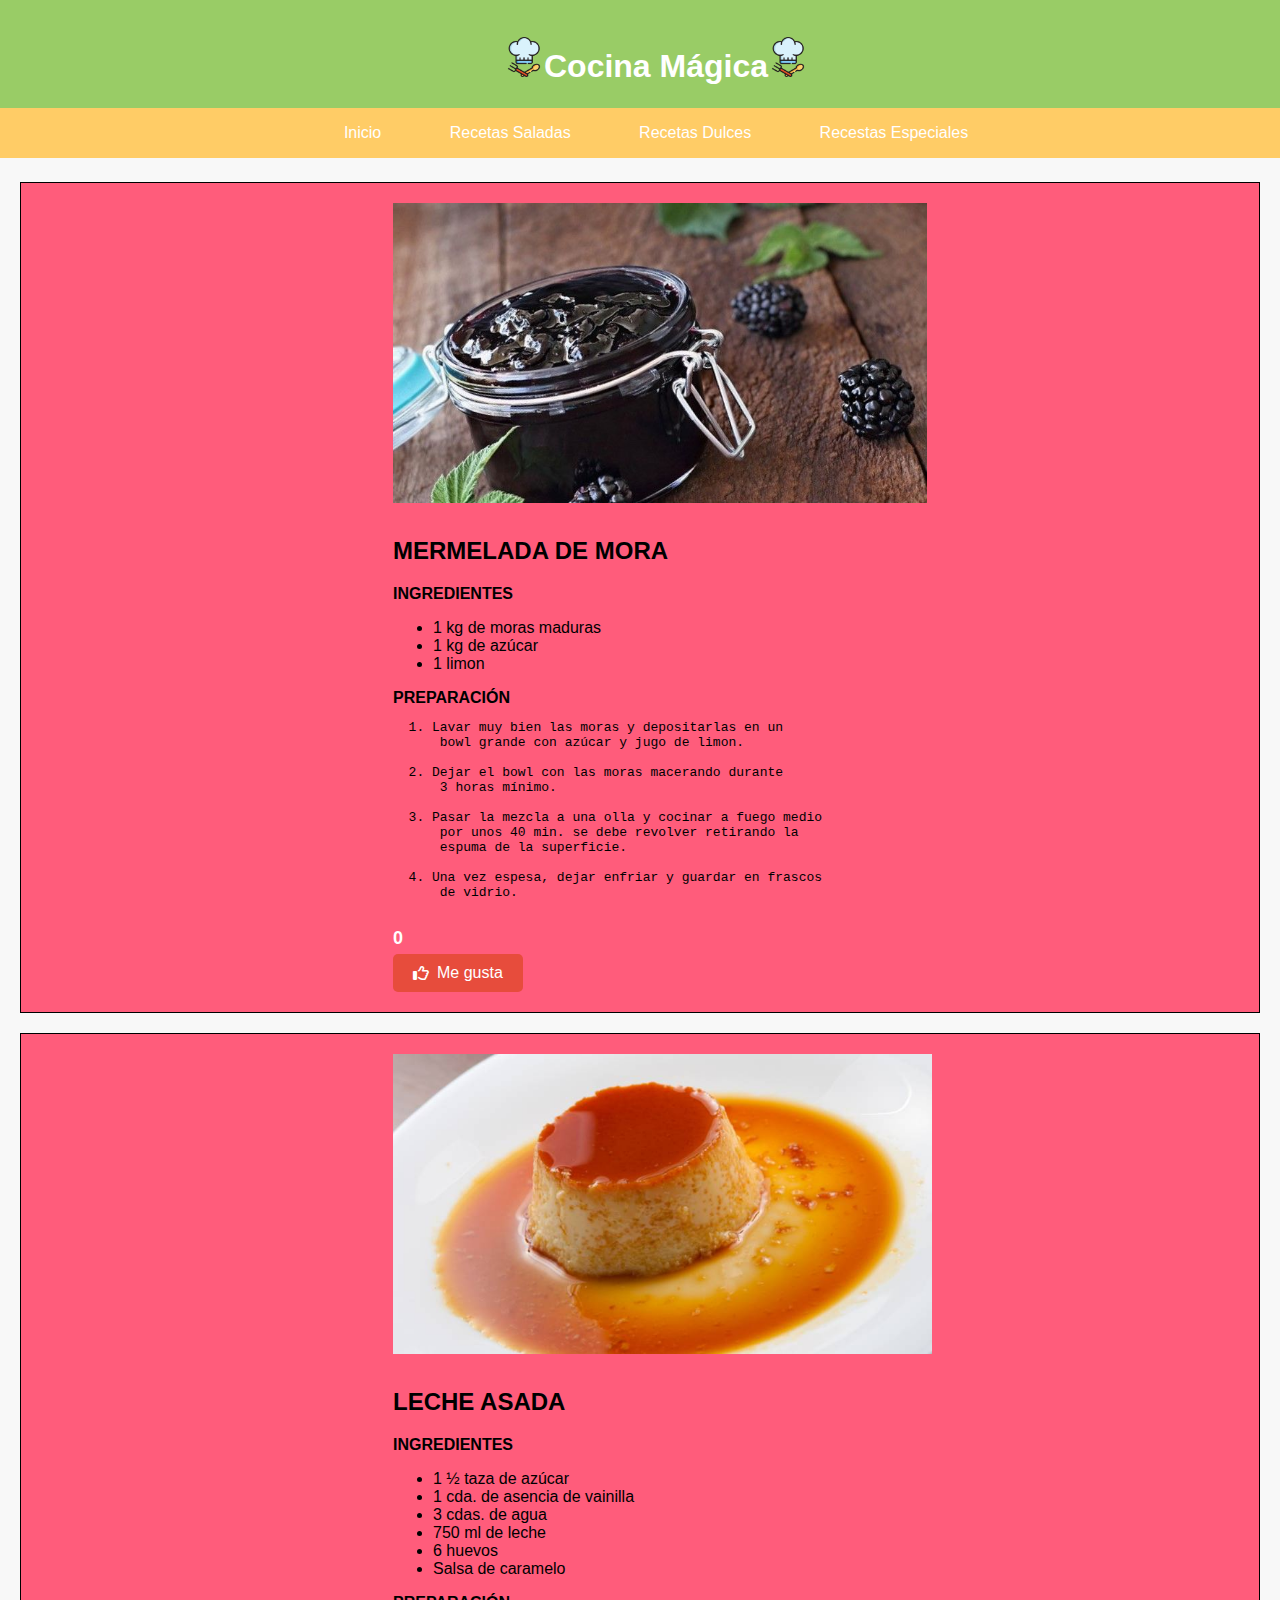
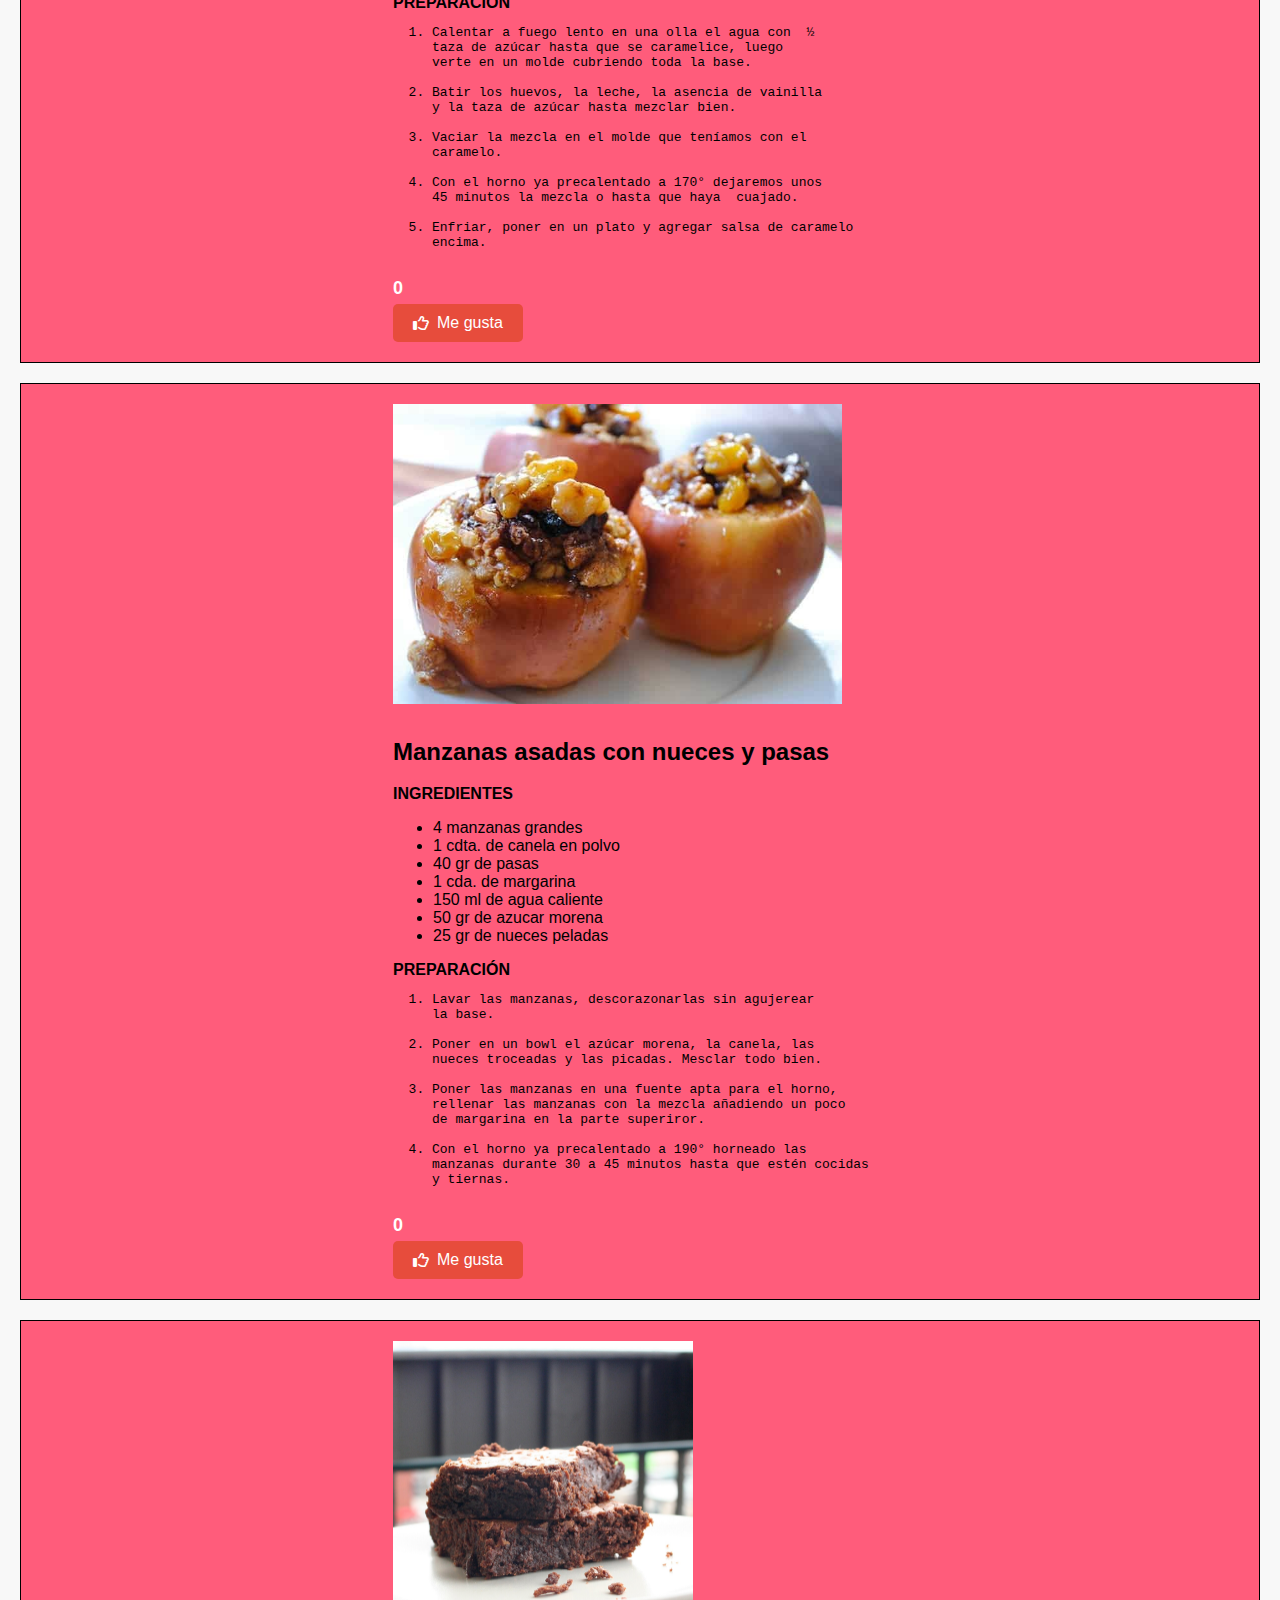
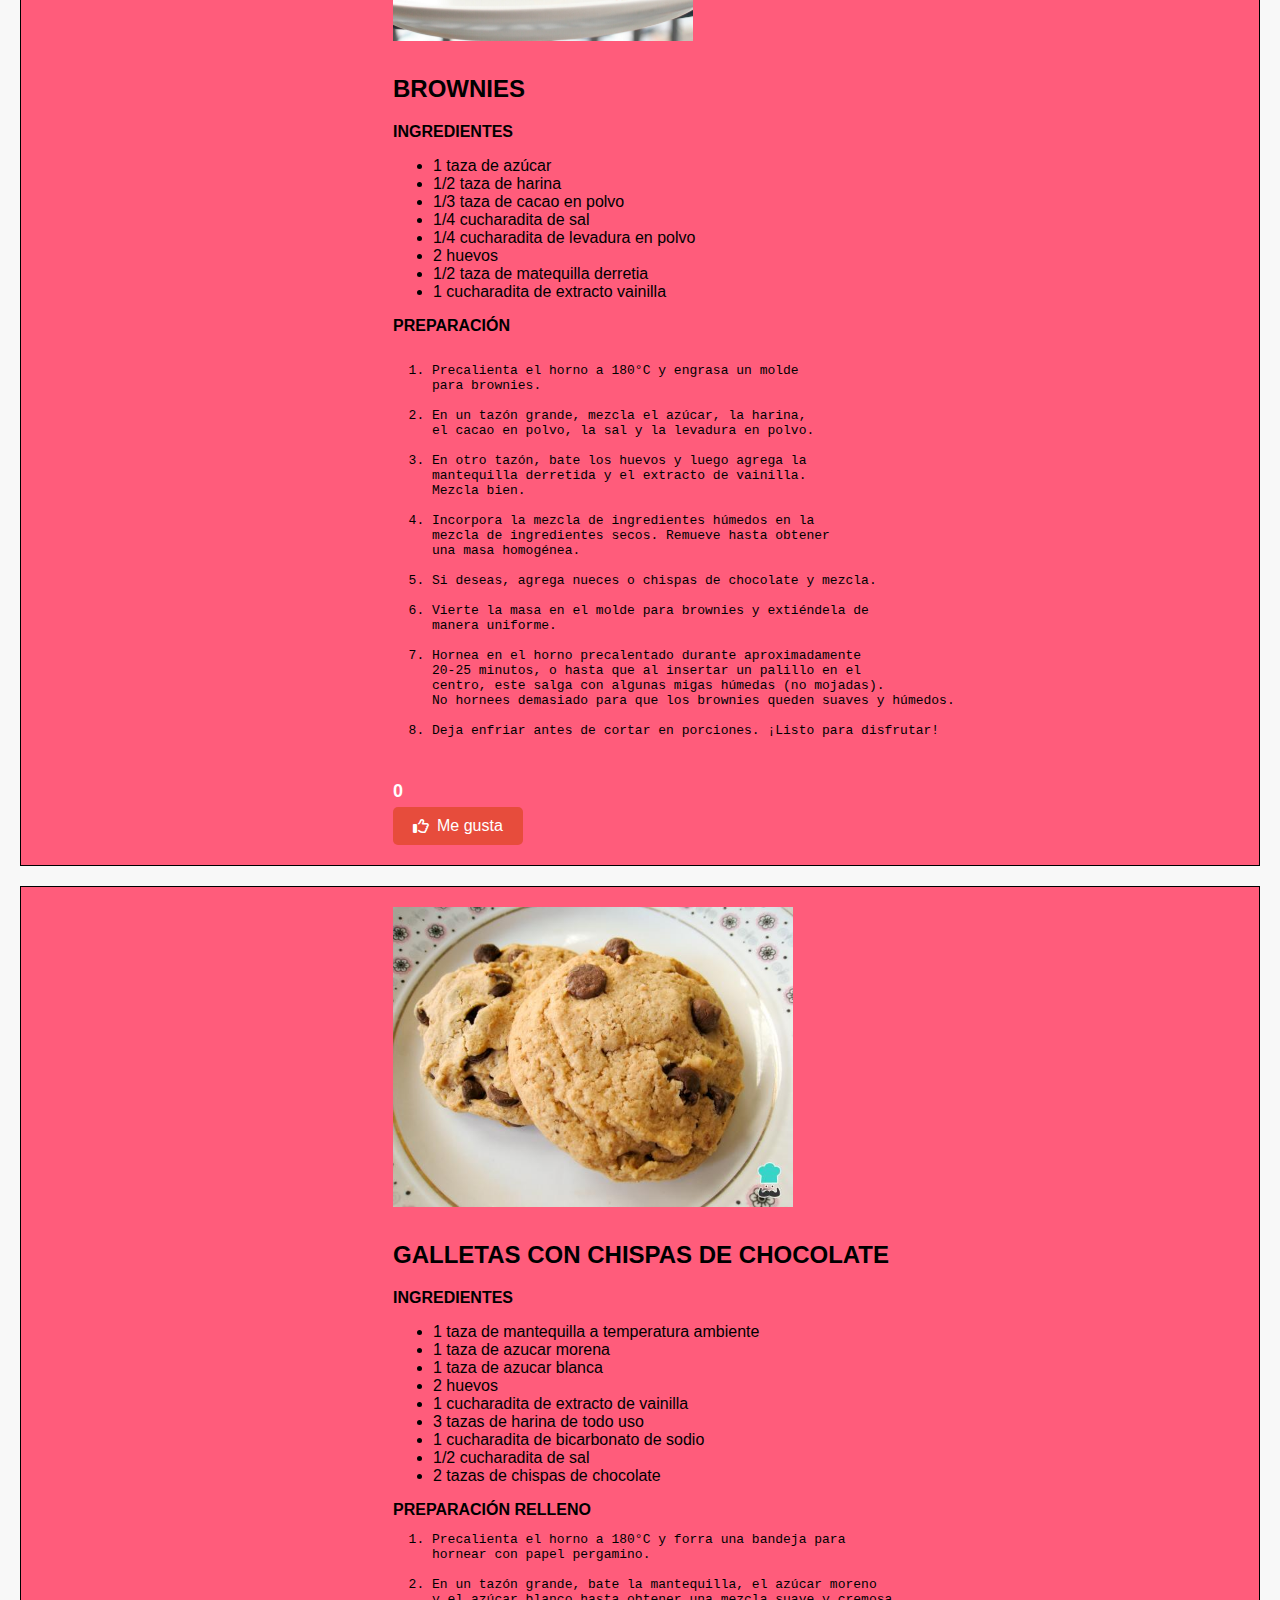
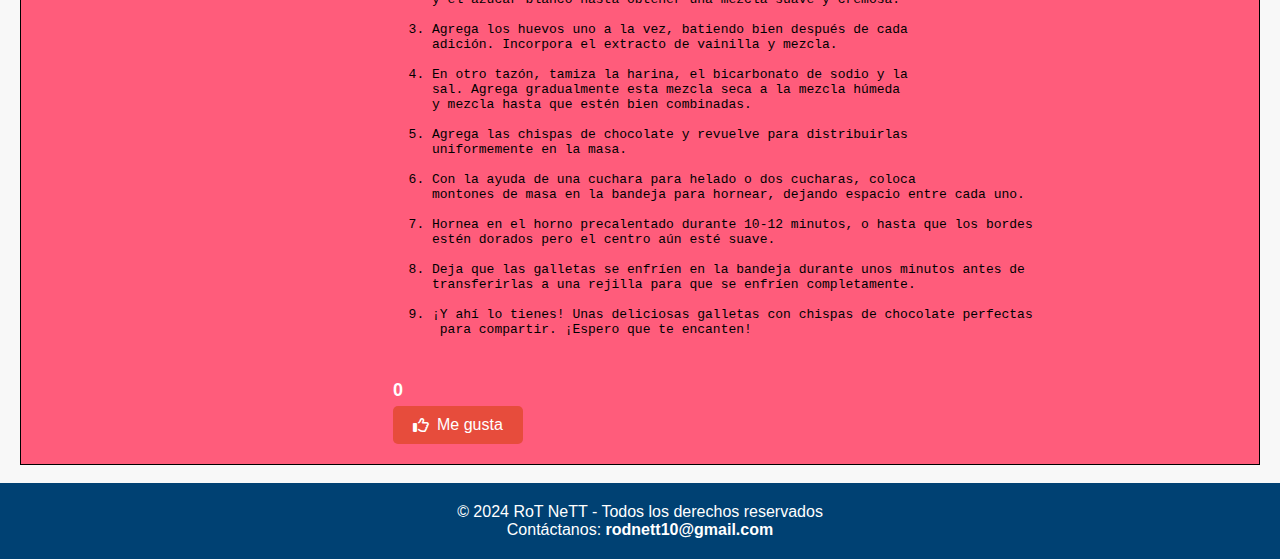
==== dulces.html @ 242c9140 "Add files via upload" ====
<!DOCTYPE html>
<html lang="en">
<head>
    <meta charset="UTF-8">
    <meta name="viewport" content="width=device-width, initial-scale=1.0">
    <link rel="stylesheet" href="estilo1.css">
    <title>Cocina Mágica</title>
    <link rel="stylesheet" href="https://cdnjs.cloudflare.com/ajax/libs/font-awesome/6.0.0/css/all.min.css">
</head>
<body>
    
    <header>
        <h1><img src="recetas/cocinero.png" class="cocinero">Cocina Mágica<img src="recetas/cocinero.png" class="cocinero"></h1>
      </header>
      <br>
    
      <nav>
        <a href="#">Inicio</a>
        <a href="index.html">Recetas Saladas</a>
        <a href="dulces.html">Recetas Dulces</a>
        <a href="especiales.html">Recestas Especiales</a>
      </nav>
      
      <br>
      <br>
      <br>
      <br>
      <br>
      <br>
      <br>
      <br>

      <section>
        <div class="receta">
          <img src="recetas/mora.jpg" alt="mermelada de mora">
          <h2>MERMELADA DE MORA</h2>
          <p></p>
          <p>INGREDIENTES</p>
          <ul>
            <li>1 kg de moras maduras</li>
            <li>1 kg de azúcar</li>
            <li>1 limon</li>
          </ul>
          <b>PREPARACIÓN</b>
       <pre>
  1. Lavar muy bien las moras y depositarlas en un 
      bowl grande con azúcar y jugo de limon.

  2. Dejar el bowl con las moras macerando durante
      3 horas mínimo.

  3. Pasar la mezcla a una olla y cocinar a fuego medio
      por unos 40 min. se debe revolver retirando la 
      espuma de la superficie. 
   
  4. Una vez espesa, dejar enfriar y guardar en frascos 
      de vidrio. 
      </pre>
      
      <div> 
        <div class="contador-meGusta" id="contador1">0</div>
        <button class="boton-meGusta" id="boton1" onclick="toggleMeGusta(1)"><i class="far fa-thumbs-up"></i> Me gusta</button>
       </div>
        </div>

    

    
        <div class="receta">
          <img src="recetas/leche asada.jpg" alt="leche asada">
          <h2>LECHE ASADA</h2>
          <p>INGREDIENTES</p>
          <ul>
            <li>1 ½ taza de azúcar</li>
            <li>1 cda. de asencia de vainilla</li>
            <li>3 cdas. de agua</li>
            <li>750 ml de leche </li>
            <li>6 huevos</li>
            <li>Salsa de caramelo </li>
          </ul>
          <b>PREPARACIÓN</b>
       <pre>
  1. Calentar a fuego lento en una olla el agua con  ½
     taza de azúcar hasta que se caramelice, luego 
     verte en un molde cubriendo toda la base.

  2. Batir los huevos, la leche, la asencia de vainilla 
     y la taza de azúcar hasta mezclar bien.

  3. Vaciar la mezcla en el molde que teníamos con el 
     caramelo.

  4. Con el horno ya precalentado a 170° dejaremos unos 
     45 minutos la mezcla o hasta que haya  cuajado.

  5. Enfriar, poner en un plato y agregar salsa de caramelo 
     encima.  
      </pre>

      <div> 
        <div class="contador-meGusta" id="contador2">0</div>
        <button class="boton-meGusta" id="boton2" onclick="toggleMeGusta(2)"><i class="far fa-thumbs-up"></i> Me gusta</button>
       </div>
    
        </div>

        </div>

       
    
        <div class="receta">
          <img src="recetas/manzana1.jpg" alt="Manzanas con nueces">
          <h2>Manzanas asadas con nueces y pasas</h2>
          <p></p>
          <p>INGREDIENTES</p>
          <ul>
            <li>4 manzanas grandes</li>
            <li>1 cdta. de canela en polvo</li>
            <li>40 gr de pasas</li>
            <li>1 cda. de margarina</li>
            <li>150 ml de agua caliente</li>
            <li>50 gr de azucar morena</li>
            <li>25 gr de nueces peladas</li>
          </ul>
          <b>PREPARACIÓN</b>
       <pre>
  1. Lavar las manzanas, descorazonarlas sin agujerear
     la base.

  2. Poner en un bowl el azúcar morena, la canela, las 
     nueces troceadas y las picadas. Mesclar todo bien.

  3. Poner las manzanas en una fuente apta para el horno,
     rellenar las manzanas con la mezcla añadiendo un poco
     de margarina en la parte superiror.

  4. Con el horno ya precalentado a 190° horneado las 
     manzanas durante 30 a 45 minutos hasta que estén cocidas
     y tiernas.
      </pre>

      
      <div> 
        <div class="contador-meGusta" id="contador3">0</div>
        <button class="boton-meGusta" id="boton3" onclick="toggleMeGusta(3)"><i class="far fa-thumbs-up"></i> Me gusta</button>
       </div>
        </div>
       
        <div class="receta">
          <img src="recetas/Brownie.jpg" alt="Bwownies">
          <h2>BROWNIES</h2>
          <p></p>
          <p>INGREDIENTES</p>
          <ul>
            <li>1 taza de azúcar</li>
            <li>1/2 taza de harina</li>
            <li>1/3 taza de cacao en polvo</li>
            <li>1/4 cucharadita  de sal</li>
            <li>1/4 cucharadita de levadura en polvo</li>
            <li>2 huevos</li>
            <li>1/2 taza de matequilla derretia</li>
            <li>1 cucharadita de extracto vainilla </li>
          </ul>
          <b>PREPARACIÓN</b>
       <pre>

  1. Precalienta el horno a 180°C y engrasa un molde
     para brownies.

  2. En un tazón grande, mezcla el azúcar, la harina, 
     el cacao en polvo, la sal y la levadura en polvo.
        
  3. En otro tazón, bate los huevos y luego agrega la 
     mantequilla derretida y el extracto de vainilla. 
     Mezcla bien.
        
  4. Incorpora la mezcla de ingredientes húmedos en la 
     mezcla de ingredientes secos. Remueve hasta obtener 
     una masa homogénea.
        
  5. Si deseas, agrega nueces o chispas de chocolate y mezcla.
        
  6. Vierte la masa en el molde para brownies y extiéndela de 
     manera uniforme.
        
  7. Hornea en el horno precalentado durante aproximadamente
     20-25 minutos, o hasta que al insertar un palillo en el 
     centro, este salga con algunas migas húmedas (no mojadas). 
     No hornees demasiado para que los brownies queden suaves y húmedos.
        
  8. Deja enfriar antes de cortar en porciones. ¡Listo para disfrutar!
        
      </pre>

      <div> 
        <div class="contador-meGusta" id="contador4">0</div>
        <button class="boton-meGusta" id="boton4" onclick="toggleMeGusta(4)"><i class="far fa-thumbs-up"></i> Me gusta</button>
       </div>
        </div>
      
        <div class="receta">
          <img src="recetas/galletas.jpg" alt="galletas">
          <h2>GALLETAS CON CHISPAS DE CHOCOLATE</h2>
          <p>INGREDIENTES</p>
          <ul>
            <li>1 taza de mantequilla a temperatura ambiente</li>
            <li>1 taza de azucar morena</li>
            <li>1 taza de azucar blanca</li>
            <li>2 huevos</li>
            <li>1 cucharadita de extracto de vainilla</li>
            <li>3 tazas de harina de todo uso</li>
            <li>1 cucharadita de bicarbonato de sodio</li>
            <li>1/2 cucharadita de sal</li>
            <li>2 tazas de chispas de chocolate</li>
          </ul>
          
      <b>PREPARACIÓN RELLENO </b>
      <pre>
  1. Precalienta el horno a 180°C y forra una bandeja para
     hornear con papel pergamino.

  2. En un tazón grande, bate la mantequilla, el azúcar moreno 
     y el azúcar blanco hasta obtener una mezcla suave y cremosa.

  3. Agrega los huevos uno a la vez, batiendo bien después de cada
     adición. Incorpora el extracto de vainilla y mezcla.

  4. En otro tazón, tamiza la harina, el bicarbonato de sodio y la 
     sal. Agrega gradualmente esta mezcla seca a la mezcla húmeda 
     y mezcla hasta que estén bien combinadas.
  
  5. Agrega las chispas de chocolate y revuelve para distribuirlas 
     uniformemente en la masa.

  6. Con la ayuda de una cuchara para helado o dos cucharas, coloca 
     montones de masa en la bandeja para hornear, dejando espacio entre cada uno.

  7. Hornea en el horno precalentado durante 10-12 minutos, o hasta que los bordes 
     estén dorados pero el centro aún esté suave.

  8. Deja que las galletas se enfríen en la bandeja durante unos minutos antes de 
     transferirlas a una rejilla para que se enfríen completamente.

  9. ¡Y ahí lo tienes! Unas deliciosas galletas con chispas de chocolate perfectas 
      para compartir. ¡Espero que te encanten!
    
       </pre>
       <div> 
        <div class="contador-meGusta" id="contador5">0</div>
        <button class="boton-meGusta" id="boton5" onclick="toggleMeGusta(5)"><i class="far fa-thumbs-up"></i> Me gusta</button>
       </div>
        </div>
     
       
       
       
        <!-- Puedes agregar más recetas según sea necesario -->
    
      </section>
    
      <script>
        function obtenerContador(imagenId) {
            const contador = parseInt(localStorage.getItem(`contadorMeGusta${imagenId}`)) || 0;
            document.getElementById(`contador${imagenId}`).innerText = contador;
        }
    
        function toggleMeGusta(imagenId) {
            const meGustaDado = localStorage.getItem(`meGustaDado${imagenId}`);
    
            if (meGustaDado) {
                // Si ya se dio "Me gusta", quitarlo
                localStorage.removeItem(`meGustaDado${imagenId}`);
            } else {
                // Si no se ha dado "Me gusta", darlo
                localStorage.setItem(`meGustaDado${imagenId}`, 'true');
            }
    
            // Actualizar el contador y el estado del botón
            const contador = meGustaDado ? parseInt(localStorage.getItem(`contadorMeGusta${imagenId}`)) - 1 : parseInt(localStorage.getItem(`contadorMeGusta${imagenId}`)) + 1;
            localStorage.setItem(`contadorMeGusta${imagenId}`, contador);
            document.getElementById(`contador${imagenId}`).innerText = contador;
        }
    
        window.onload = function() {
            obtenerContador(1);
            obtenerContador(2);
            obtenerContador(3);
            obtenerContador(4);
            obtenerContador(5);
            // Agrega más llamadas a obtenerContador para cada imagen adicional
        };
    </script>
  <br>
  <br>
  <br>
  <footer>
   <p>&copy; 2024 RoT NeTT - Todos los derechos reservados</p>
   <p>Contáctanos: <a href="mailto:rodnett10@gmail.com" class="contact-link">rodnett10@gmail.com</a></p>
 </footer> 

</body>
</html>
---- estilo1.css ----
body {
  font-family: Arial, sans-serif;
  margin: 0;
  padding: 0;
  background-color: #f8f8f8;
  position: relative;
  }

  html {
    scroll-behavior: smooth;
  }
  header {
    margin-bottom: 100px;
    width: 100%;    
    position: fixed;
    background-color:#99CC66 ;
    color: white;
    text-align: center;
    padding: 1em;
  }

.cocinero{

  width: 40px;

}
  nav {
    position: fixed;
    margin-top: 90px;
    background-color:#FFCC66;
    width: 100%;
    padding: 1em;
    text-align: center;
    
    
  }

  nav a {
    
    color: white;
      text-decoration: none;
      padding: 0.5em 1em;
      margin: 0 1em;
            
    
  }
  nav  :hover{
    background-color: #FF9966;
    padding: 17px;
    padding-left:30px;
    color: white;
    transition:0.6s;
    font-weight: bold;

  }
  nav a :hover{

    background-color: #FF9966;
    transition: 0.3s;

  }
  section {
    padding: 20px;
    padding-bottom: 20px;
  }

  .receta {
    border: 1px solid black;
    padding: 20px;
    margin-bottom: 20px;
    background-color:#ff5c7b;
    padding-left: 30%;
    
  } 
 
  

  .receta img {
    max-width: 70%;
    height: 300px;
    margin-bottom: 10px;
  }

  .receta p{

    font-weight:bold;
  }

  .contador-meGusta {
    font-size: 18px;
    margin-bottom: 5px;
    color:white; /* Número en blanco */
    font-weight: bold;

  }

  .contador-corazon {
    display: inline-block;
    margin-left: 5px;
    background-color: #e74c3c; /* Color de fondo rojo para el círculo */
    border-radius: 50%; /* Hace que el corazón esté encerrado en un círculo */
    padding: 4px;

  } 

  .cargando {
    font-size: 14px;
    opacity: 0.7;
  }

  .boton-meGusta {
    padding: 10px 20px;
    font-size: 16px;
    cursor: pointer;
    background-color: #e74c3c;
    color:white;
    border: none;
    border-radius: 5px;
    transition: background-color 0.3s ease-in-out;
    display: flex;
    align-items: center;
  }

  .boton-meGusta i {
    margin-right: 8px;
  }

  .boton-meGusta:hover {
    background-color: #c0392b;
  }
 
  footer {
    background-color: #004173; /* Color de fondo */
    color: #fff; /* Color del texto */
    padding: 20px 0; /* Espaciado interno superior e inferior */
    text-align: center; /* Centrar el texto */
    margin: 0%; 
    position: absolute;
    width: 100%; /* Ancho completo */
    bottom: 0; /* Alinear al fondo de la ventana */
}


footer p {
    margin: 0; /* Eliminar márgenes internos */
}

.contact-link {
  color: #fff; /* Color del enlace */
  text-decoration: none; /* Eliminar subrayado del enlace */
  font-weight: bold; /* Texto en negrita */
}
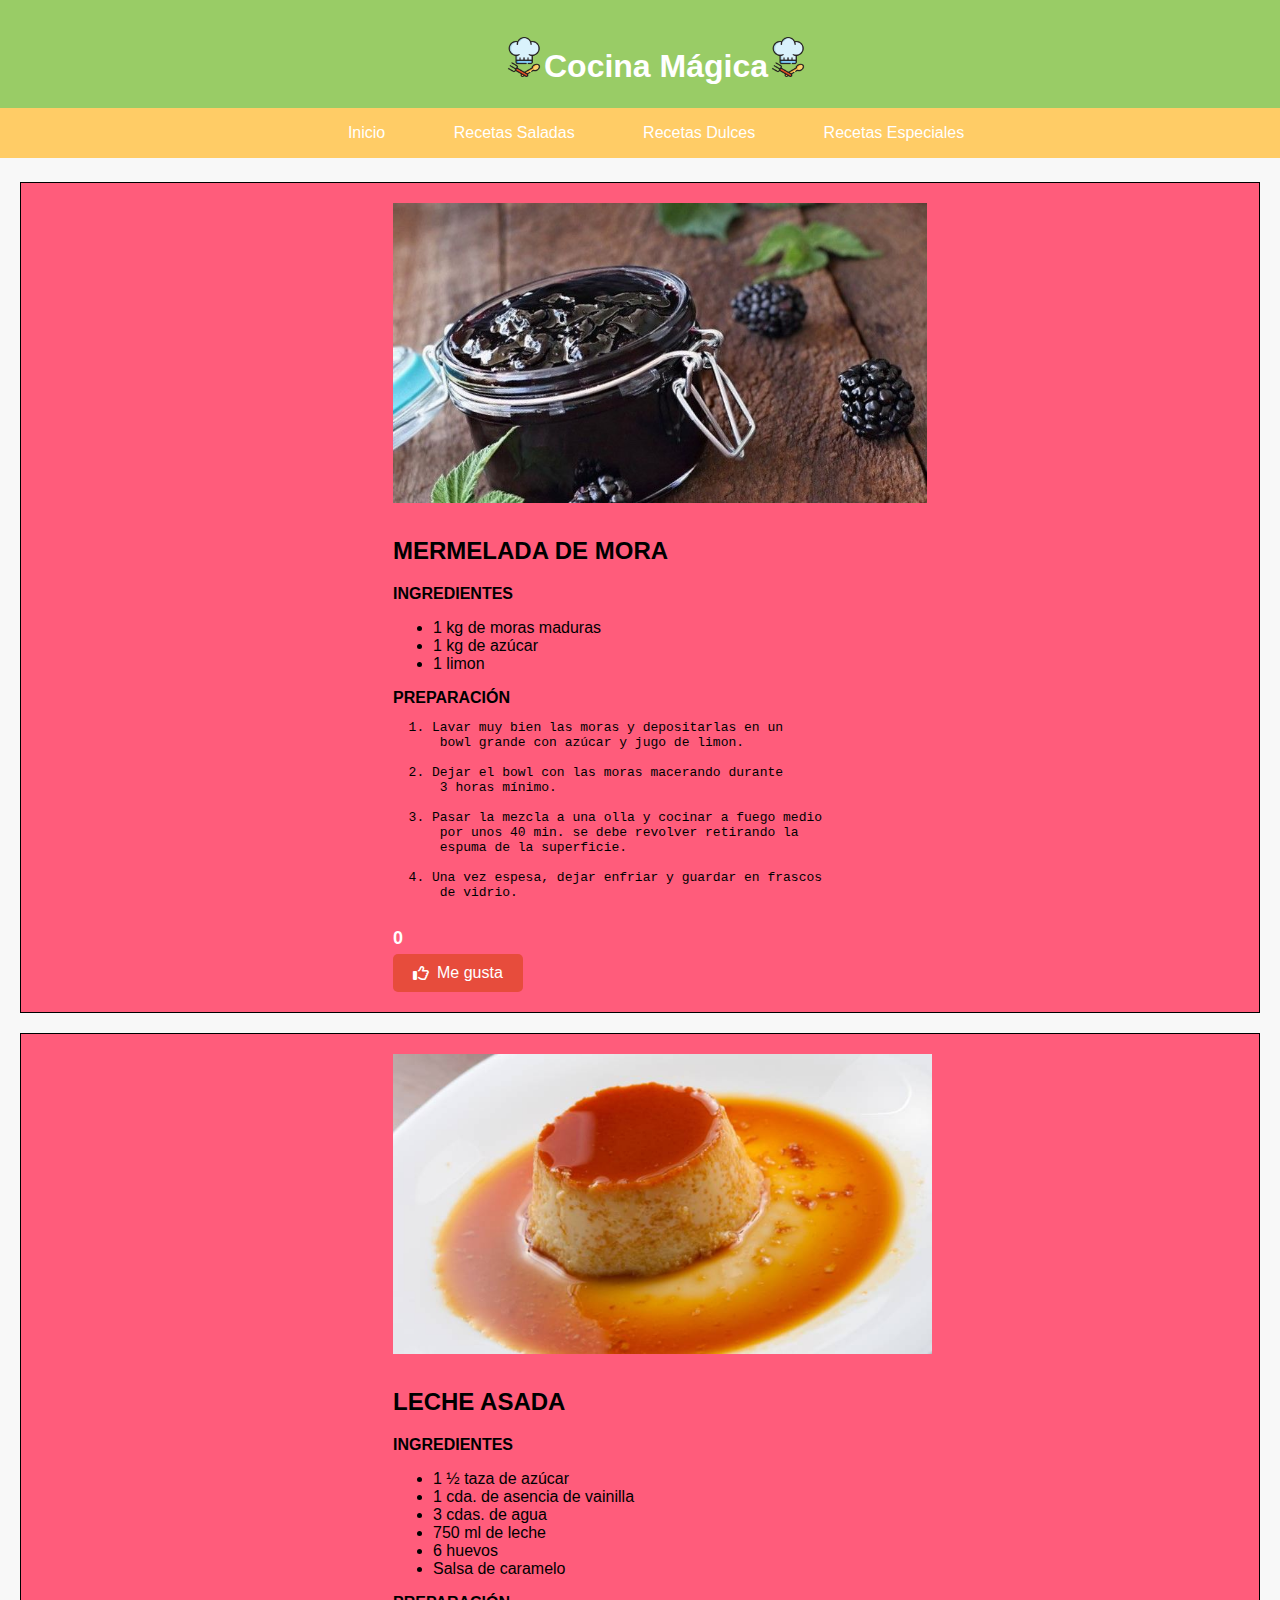
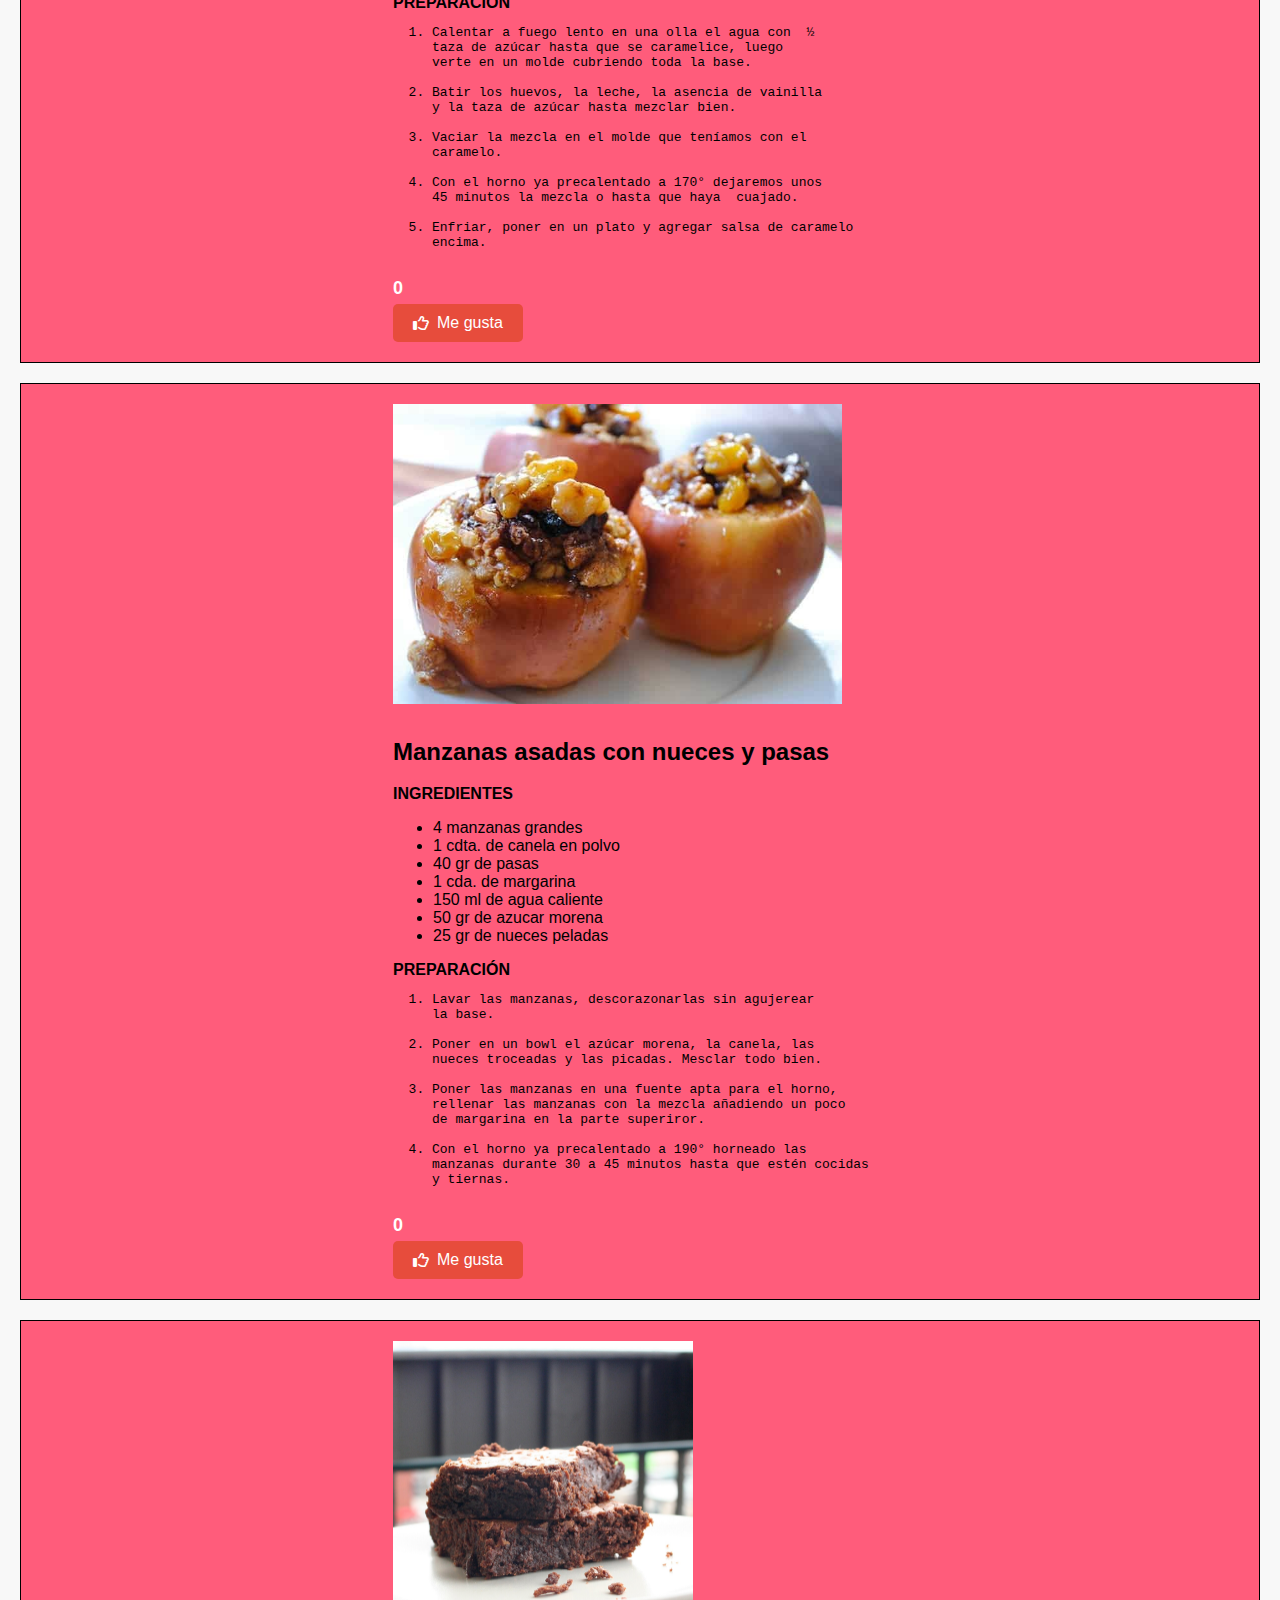
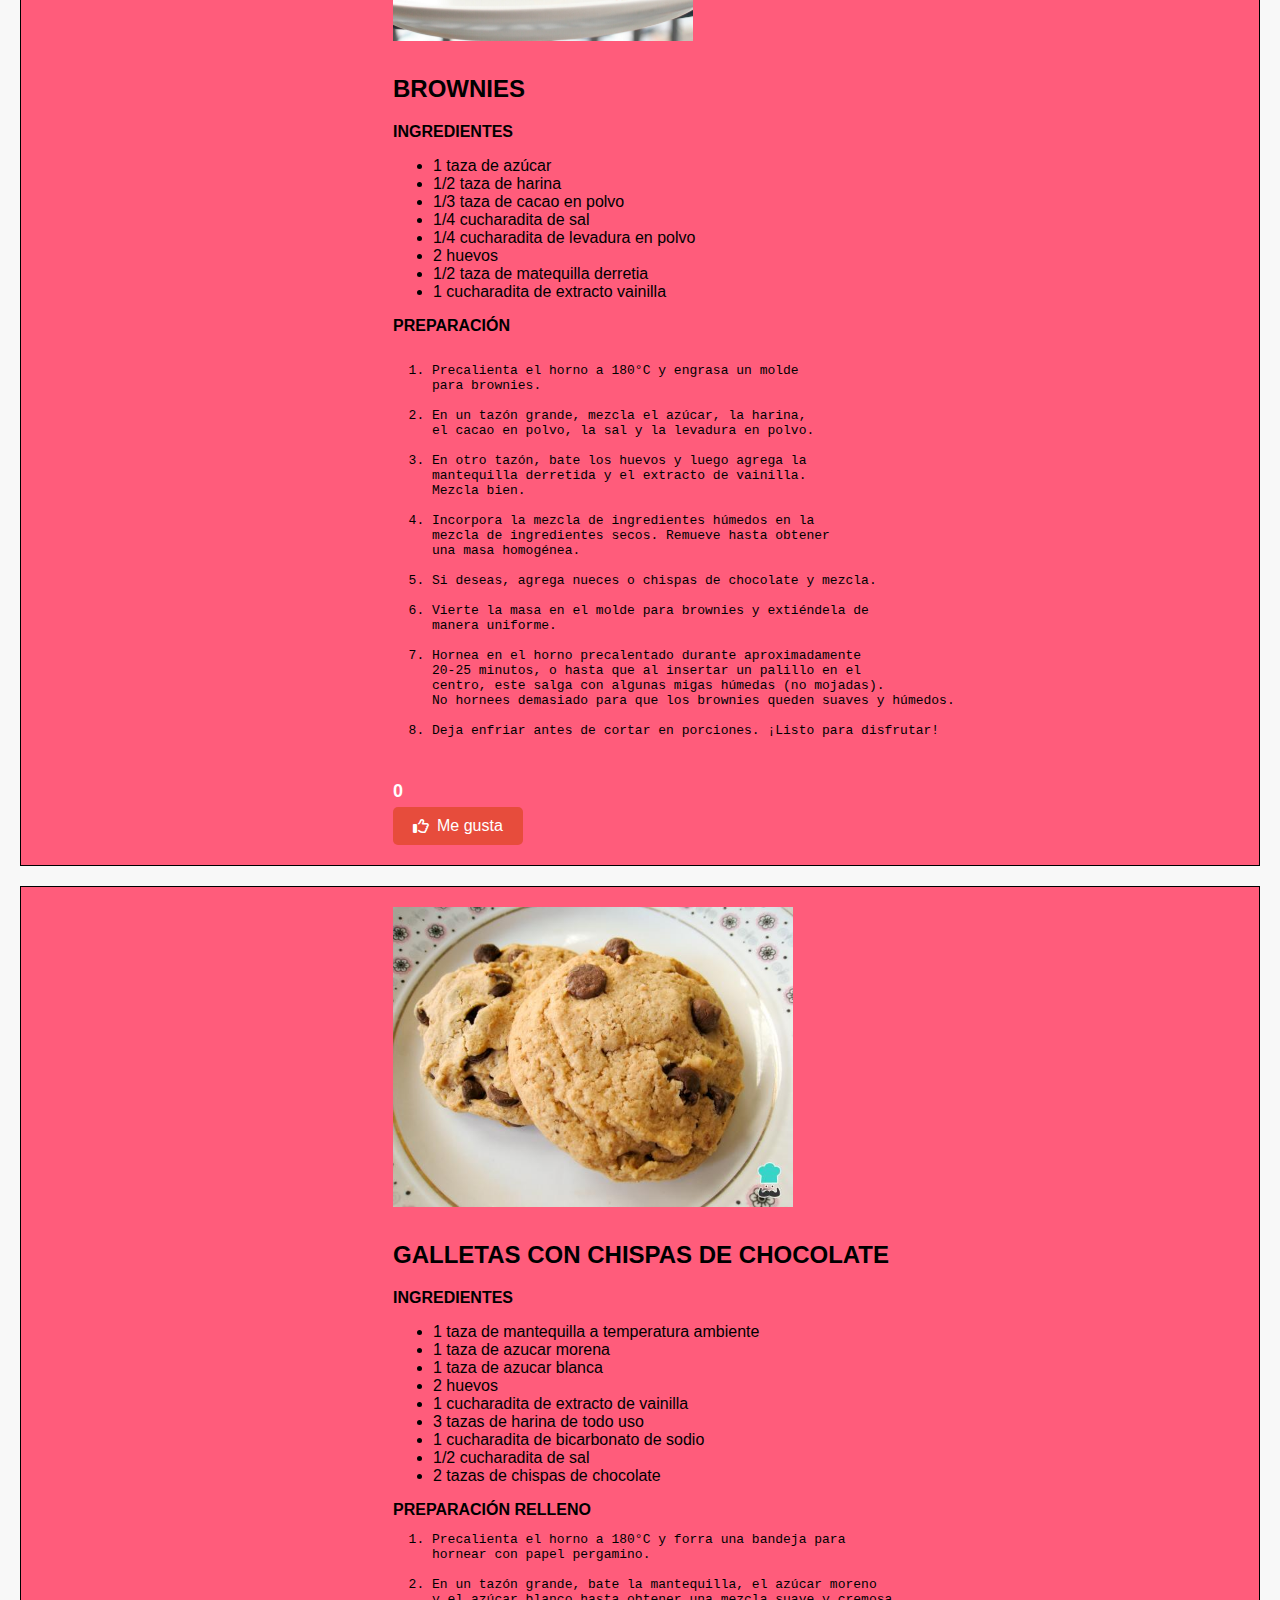
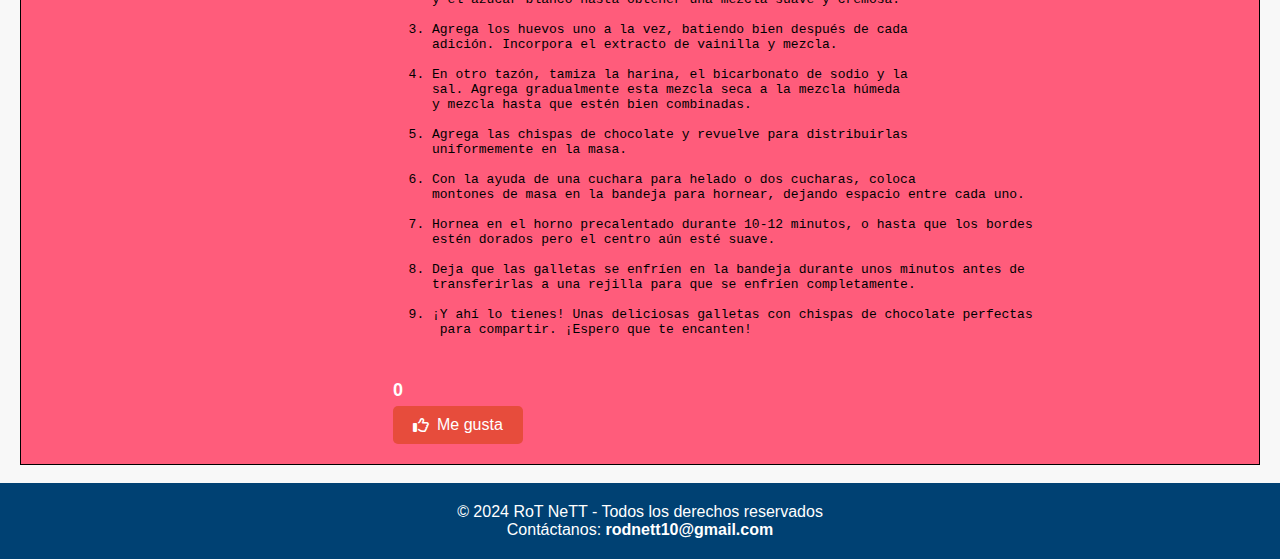
==== commit 5387b875: "Add files via upload" ====
--- a/dulces.html
+++ b/dulces.html
@@ -18,7 +18,7 @@
         <a href="#">Inicio</a>
         <a href="index.html">Recetas Saladas</a>
         <a href="dulces.html">Recetas Dulces</a>
-        <a href="especiales.html">Recestas Especiales</a>
+        <a href="especiales.html">Recetas Especiales</a>
       </nav>
       
       <br>
--- a/estilo1.css
+++ b/estilo1.css
@@ -5,6 +5,46 @@
   background-color: #f8f8f8;
   position: relative;
   }
+
+  @media (max-width:767px) {
+    .desktop {
+      display: none;
+    }
+    .tablet{
+      display: none;
+    }
+    .movil{
+      display: none;
+    }
+  }
+  @media (min-width:768px) and (max-width:990){
+
+    .desktop {
+      display: none;
+    }
+    .tablet{
+      display: none;
+    }
+    .movil{
+      display: none;
+    }
+
+
+  }
+
+  @media (main-width:991px){
+
+    .desktop {
+      display: none;
+    }
+    .tablet{
+      display: none;
+    }
+    .movil {
+      display: none;
+    }
+  }
+
 
   html {
     scroll-behavior: smooth;
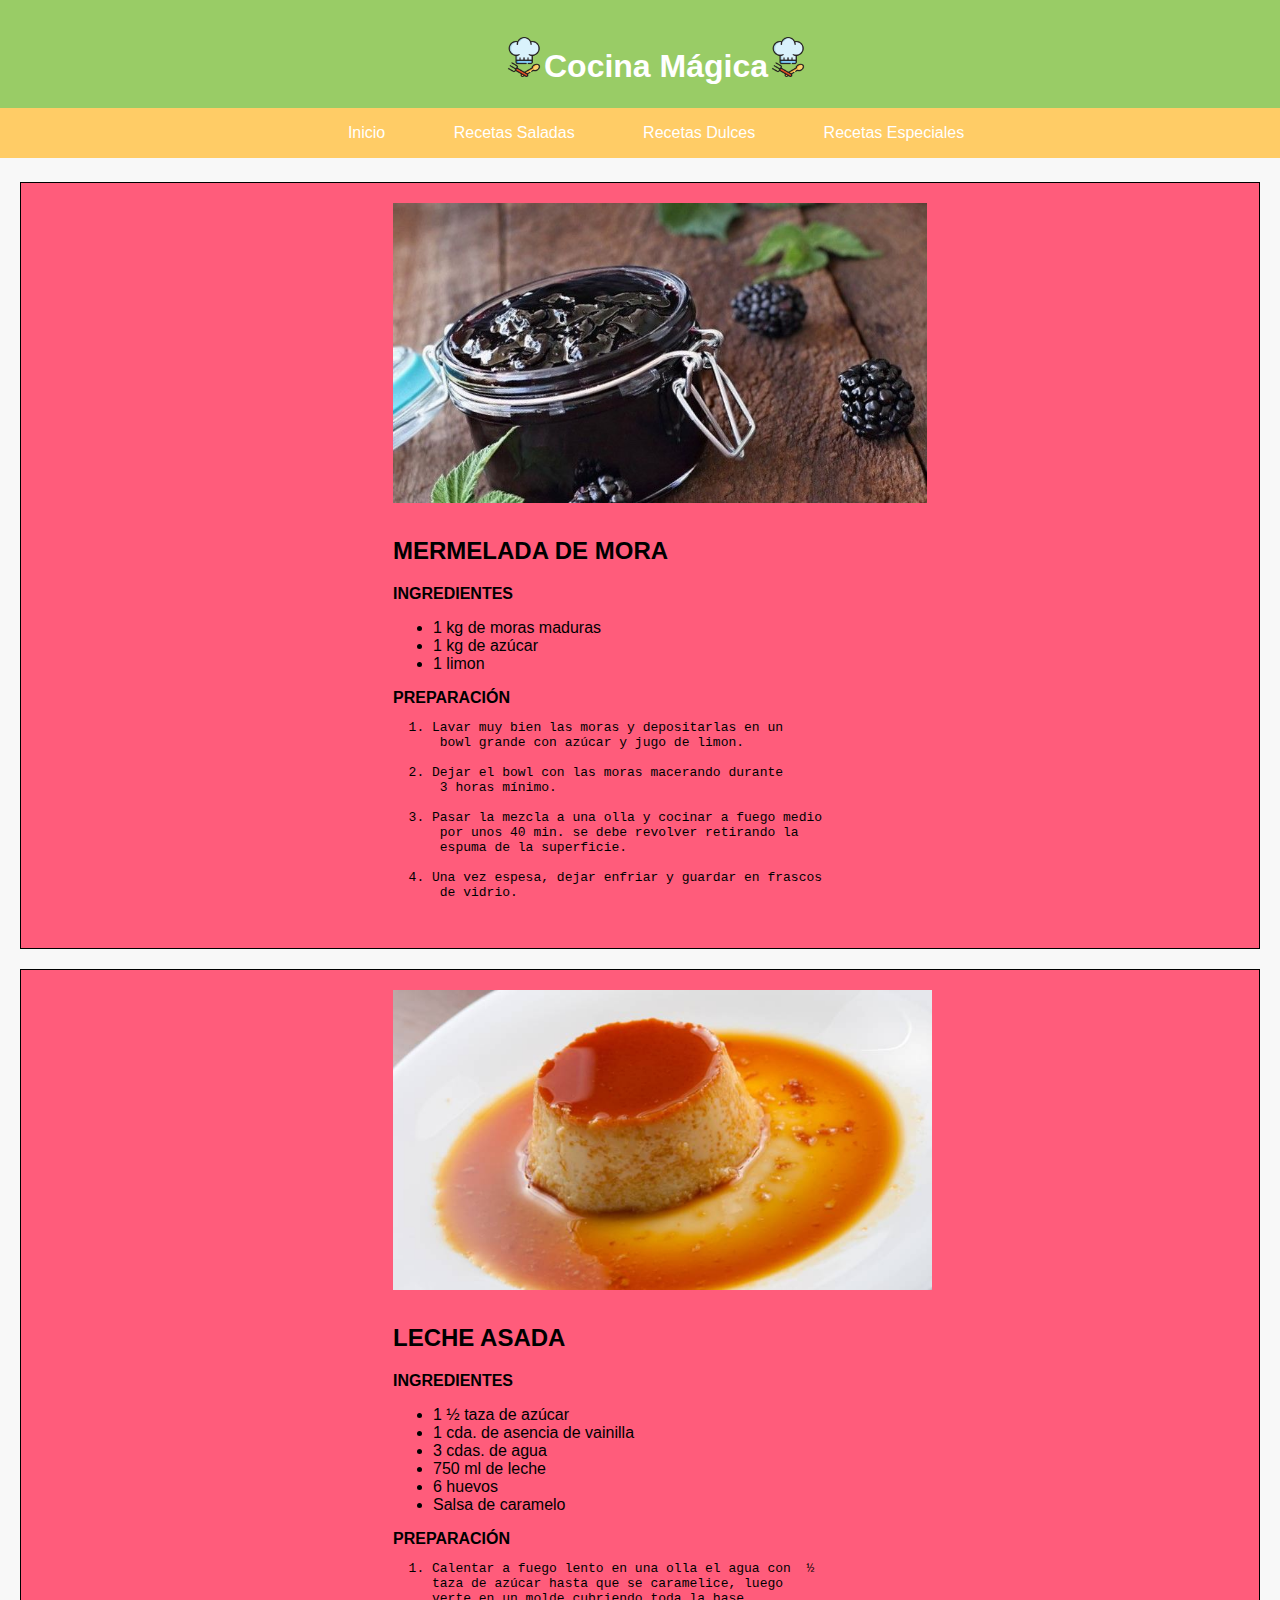
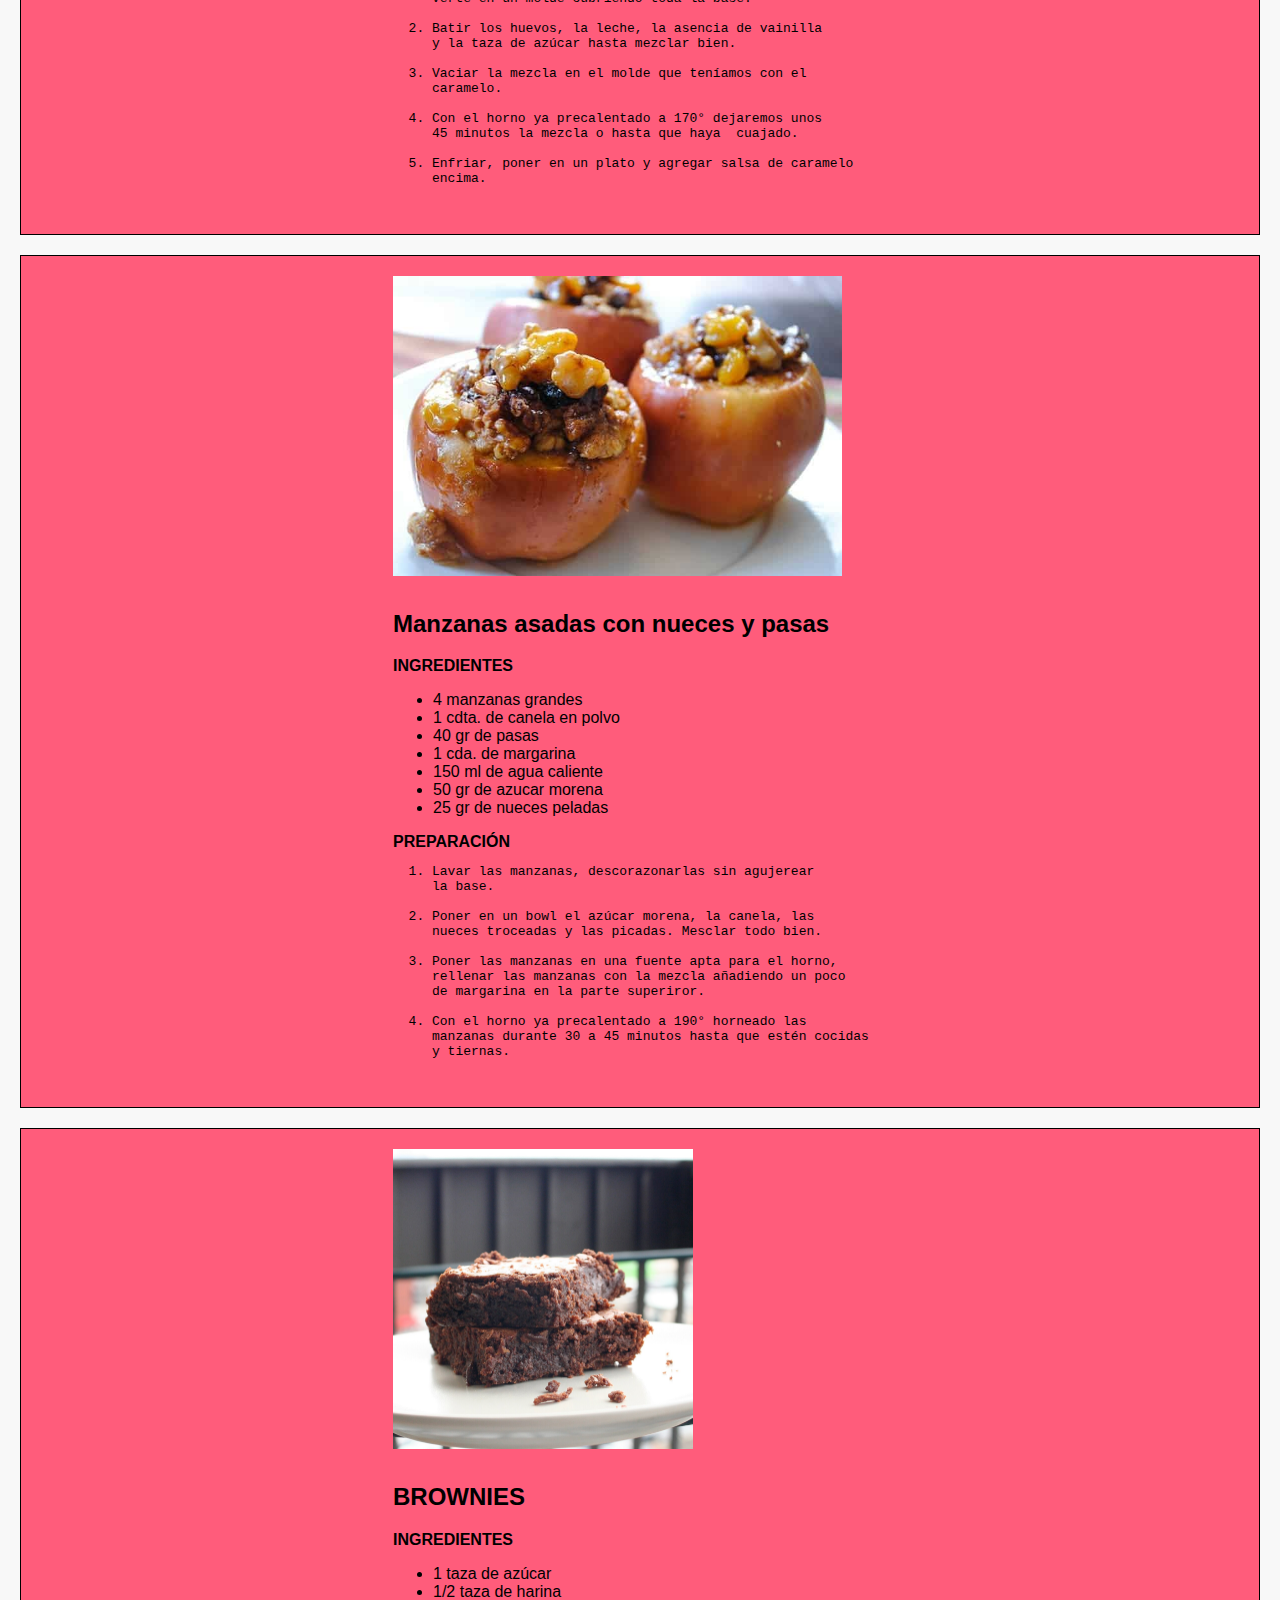
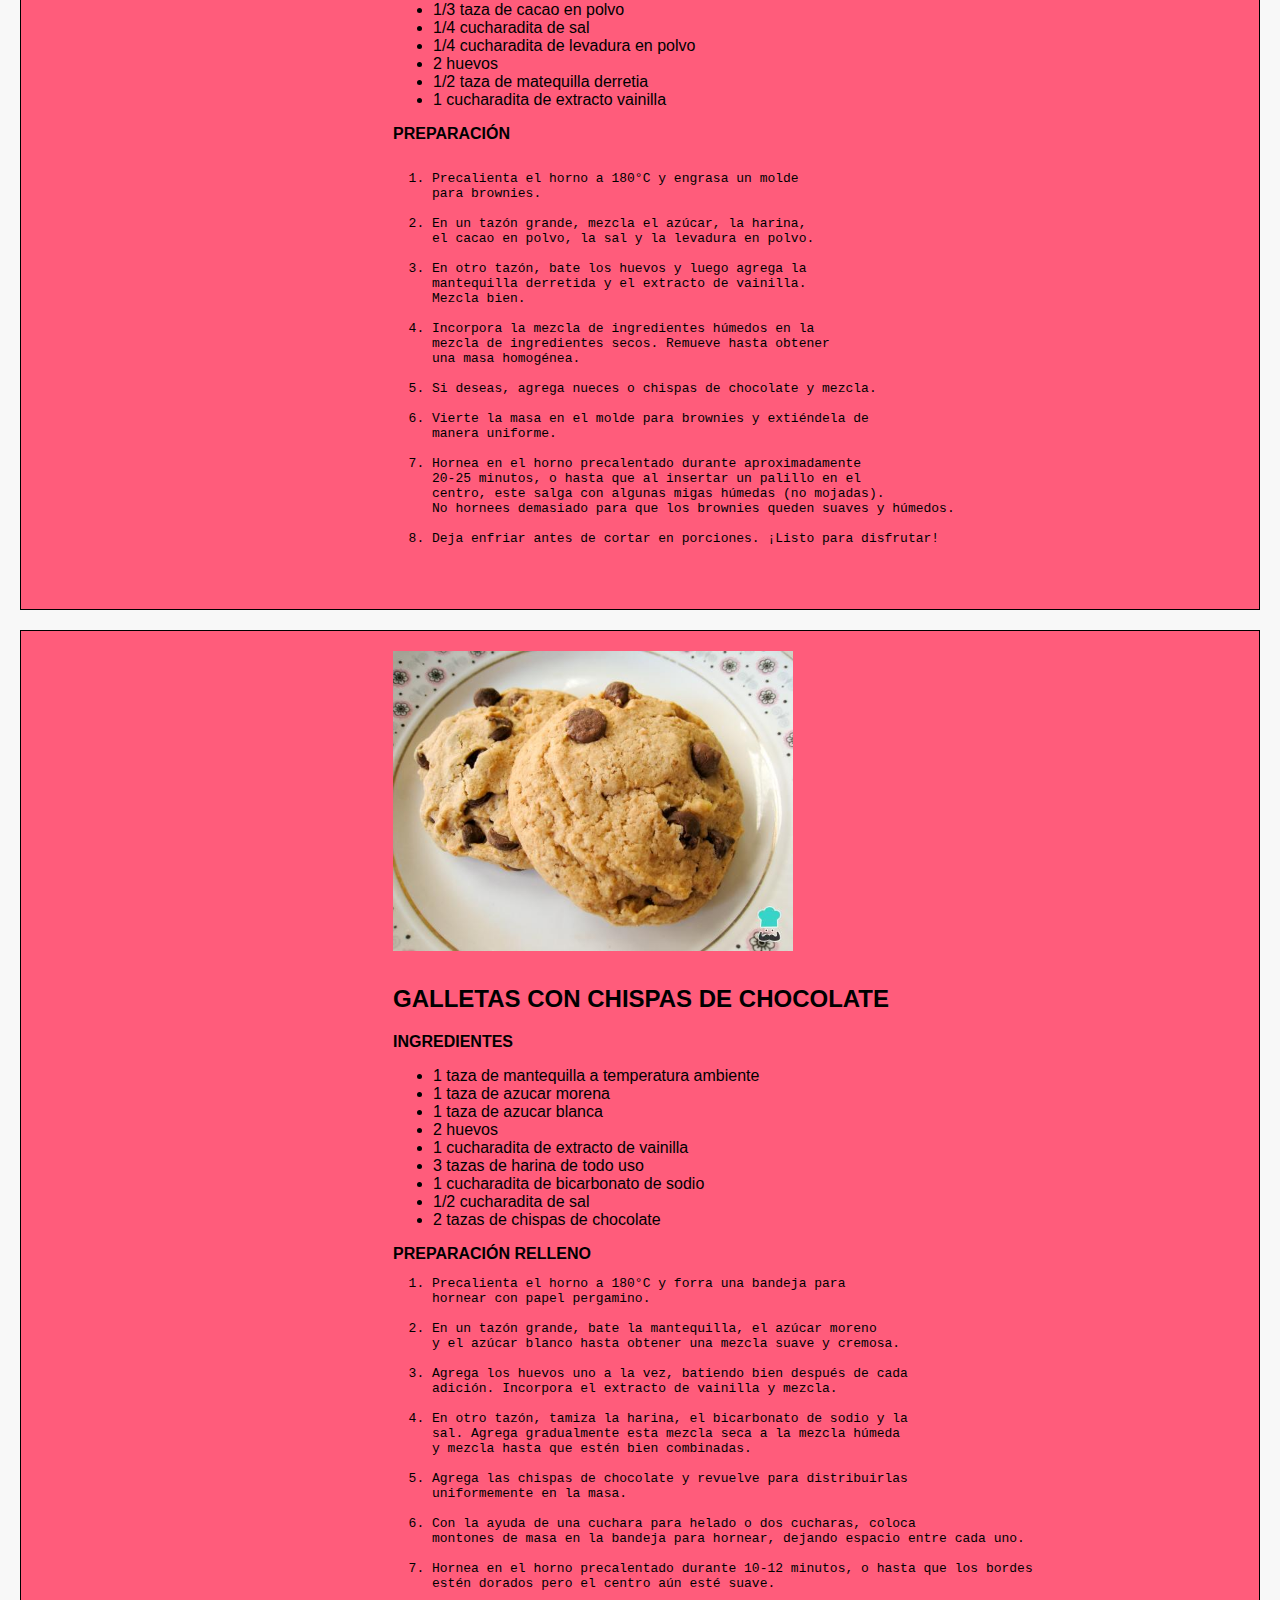
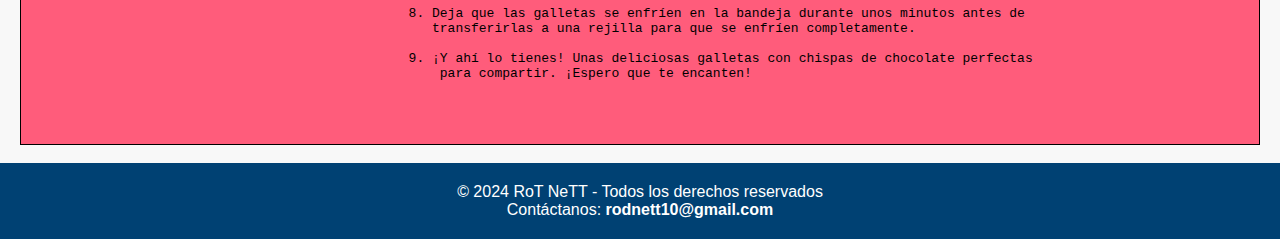
==== commit c8fc25db: "Add files via upload" ====
--- a/dulces.html
+++ b/dulces.html
@@ -57,10 +57,7 @@
       de vidrio. 
       </pre>
       
-      <div> 
-        <div class="contador-meGusta" id="contador1">0</div>
-        <button class="boton-meGusta" id="boton1" onclick="toggleMeGusta(1)"><i class="far fa-thumbs-up"></i> Me gusta</button>
-       </div>
+  
         </div>
 
     
@@ -97,10 +94,6 @@
      encima.  
       </pre>
 
-      <div> 
-        <div class="contador-meGusta" id="contador2">0</div>
-        <button class="boton-meGusta" id="boton2" onclick="toggleMeGusta(2)"><i class="far fa-thumbs-up"></i> Me gusta</button>
-       </div>
     
         </div>
 
@@ -140,10 +133,7 @@
       </pre>
 
       
-      <div> 
-        <div class="contador-meGusta" id="contador3">0</div>
-        <button class="boton-meGusta" id="boton3" onclick="toggleMeGusta(3)"><i class="far fa-thumbs-up"></i> Me gusta</button>
-       </div>
+  
         </div>
        
         <div class="receta">
@@ -192,10 +182,7 @@
         
       </pre>
 
-      <div> 
-        <div class="contador-meGusta" id="contador4">0</div>
-        <button class="boton-meGusta" id="boton4" onclick="toggleMeGusta(4)"><i class="far fa-thumbs-up"></i> Me gusta</button>
-       </div>
+   
         </div>
       
         <div class="receta">
@@ -245,10 +232,7 @@
       para compartir. ¡Espero que te encanten!
     
        </pre>
-       <div> 
-        <div class="contador-meGusta" id="contador5">0</div>
-        <button class="boton-meGusta" id="boton5" onclick="toggleMeGusta(5)"><i class="far fa-thumbs-up"></i> Me gusta</button>
-       </div>
+      
         </div>
      
        
@@ -258,38 +242,7 @@
     
       </section>
     
-      <script>
-        function obtenerContador(imagenId) {
-            const contador = parseInt(localStorage.getItem(`contadorMeGusta${imagenId}`)) || 0;
-            document.getElementById(`contador${imagenId}`).innerText = contador;
-        }
-    
-        function toggleMeGusta(imagenId) {
-            const meGustaDado = localStorage.getItem(`meGustaDado${imagenId}`);
-    
-            if (meGustaDado) {
-                // Si ya se dio "Me gusta", quitarlo
-                localStorage.removeItem(`meGustaDado${imagenId}`);
-            } else {
-                // Si no se ha dado "Me gusta", darlo
-                localStorage.setItem(`meGustaDado${imagenId}`, 'true');
-            }
-    
-            // Actualizar el contador y el estado del botón
-            const contador = meGustaDado ? parseInt(localStorage.getItem(`contadorMeGusta${imagenId}`)) - 1 : parseInt(localStorage.getItem(`contadorMeGusta${imagenId}`)) + 1;
-            localStorage.setItem(`contadorMeGusta${imagenId}`, contador);
-            document.getElementById(`contador${imagenId}`).innerText = contador;
-        }
-    
-        window.onload = function() {
-            obtenerContador(1);
-            obtenerContador(2);
-            obtenerContador(3);
-            obtenerContador(4);
-            obtenerContador(5);
-            // Agrega más llamadas a obtenerContador para cada imagen adicional
-        };
-    </script>
+    
   <br>
   <br>
   <br>
--- a/estilo1.css
+++ b/estilo1.css
@@ -126,48 +126,6 @@
     font-weight:bold;
   }
 
-  .contador-meGusta {
-    font-size: 18px;
-    margin-bottom: 5px;
-    color:white; /* Número en blanco */
-    font-weight: bold;
-
-  }
-
-  .contador-corazon {
-    display: inline-block;
-    margin-left: 5px;
-    background-color: #e74c3c; /* Color de fondo rojo para el círculo */
-    border-radius: 50%; /* Hace que el corazón esté encerrado en un círculo */
-    padding: 4px;
-
-  } 
-
-  .cargando {
-    font-size: 14px;
-    opacity: 0.7;
-  }
-
-  .boton-meGusta {
-    padding: 10px 20px;
-    font-size: 16px;
-    cursor: pointer;
-    background-color: #e74c3c;
-    color:white;
-    border: none;
-    border-radius: 5px;
-    transition: background-color 0.3s ease-in-out;
-    display: flex;
-    align-items: center;
-  }
-
-  .boton-meGusta i {
-    margin-right: 8px;
-  }
-
-  .boton-meGusta:hover {
-    background-color: #c0392b;
-  }
  
   footer {
     background-color: #004173; /* Color de fondo */
@@ -189,4 +147,23 @@
   color: #fff; /* Color del enlace */
   text-decoration: none; /* Eliminar subrayado del enlace */
   font-weight: bold; /* Texto en negrita */
+}
+
+@media screen and (max-width: 768px) {
+  header {
+      margin-bottom: 50px;
+  }
+  
+  nav {
+      margin-top: 70px;
+  }
+  
+  .receta {
+      padding-left: 10%;
+  }
+  
+  .receta img {
+      max-width: 100%;
+      height: auto;
+  }
 }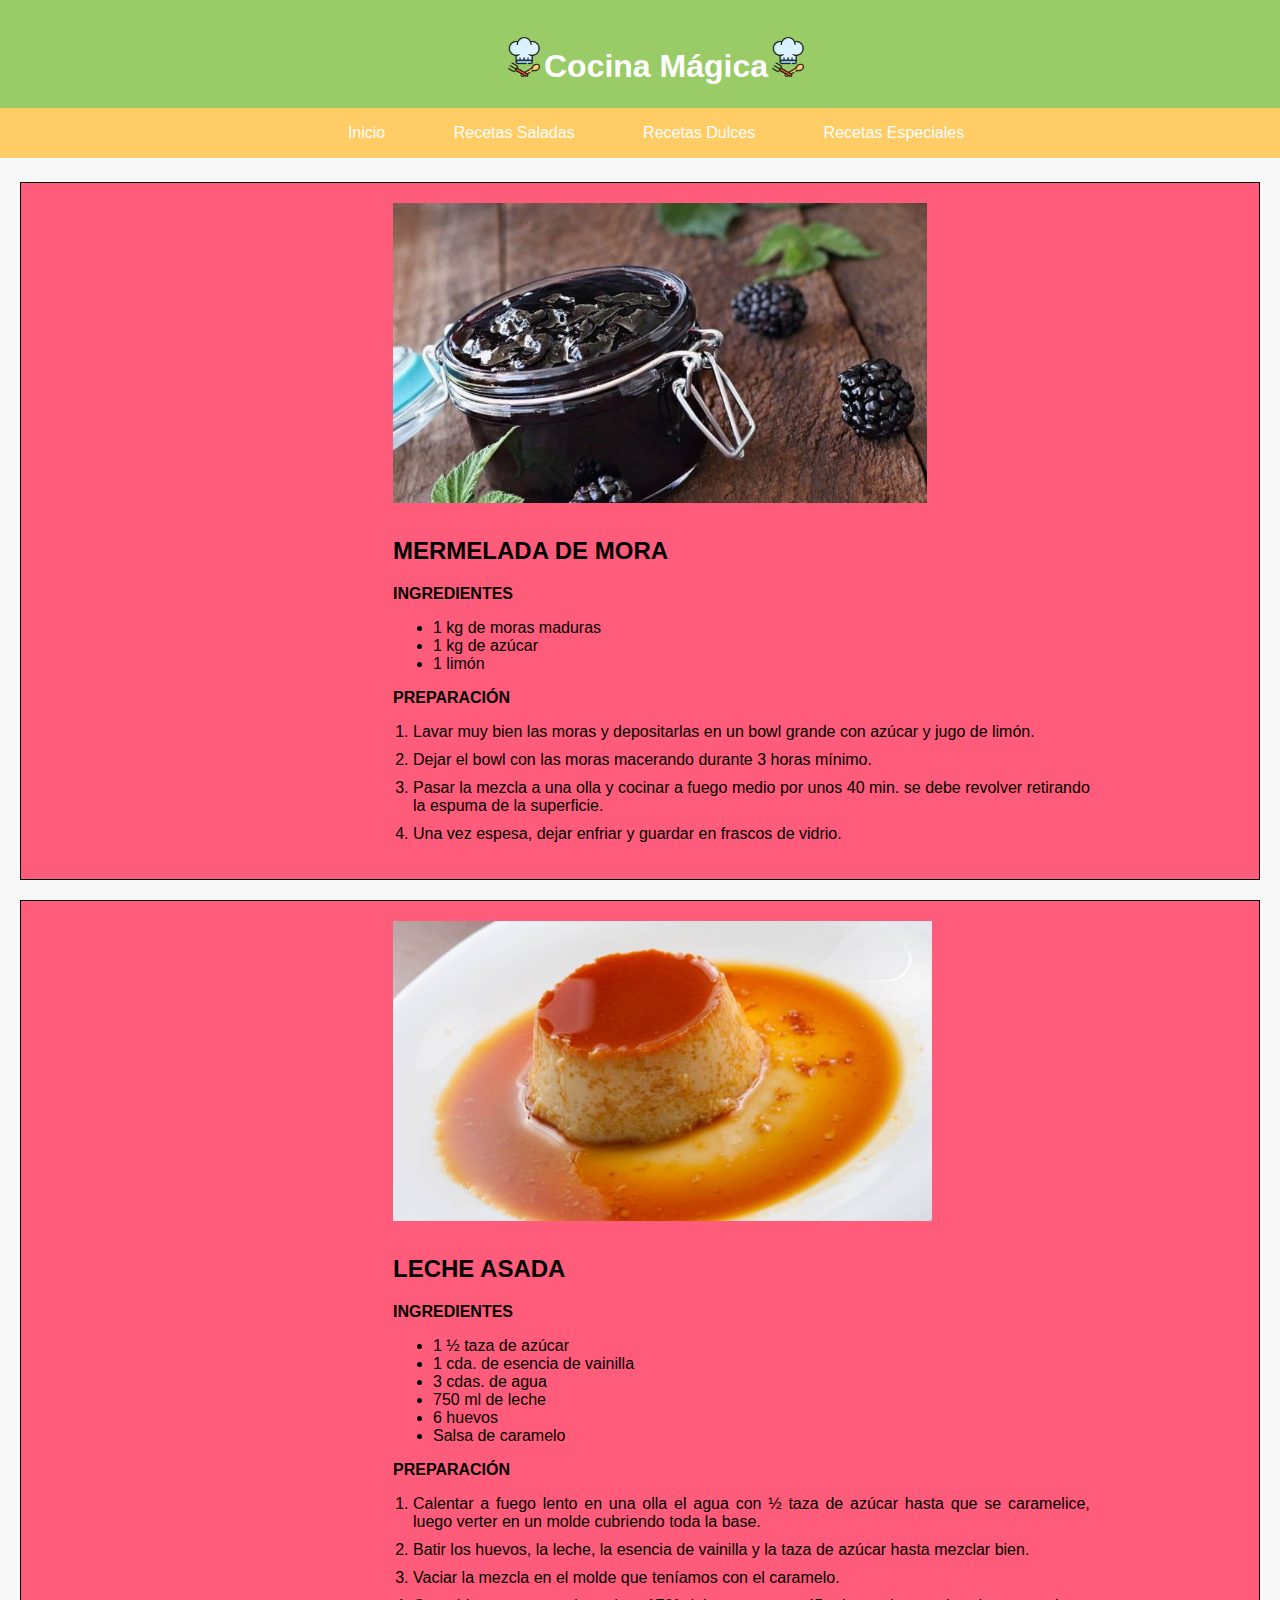
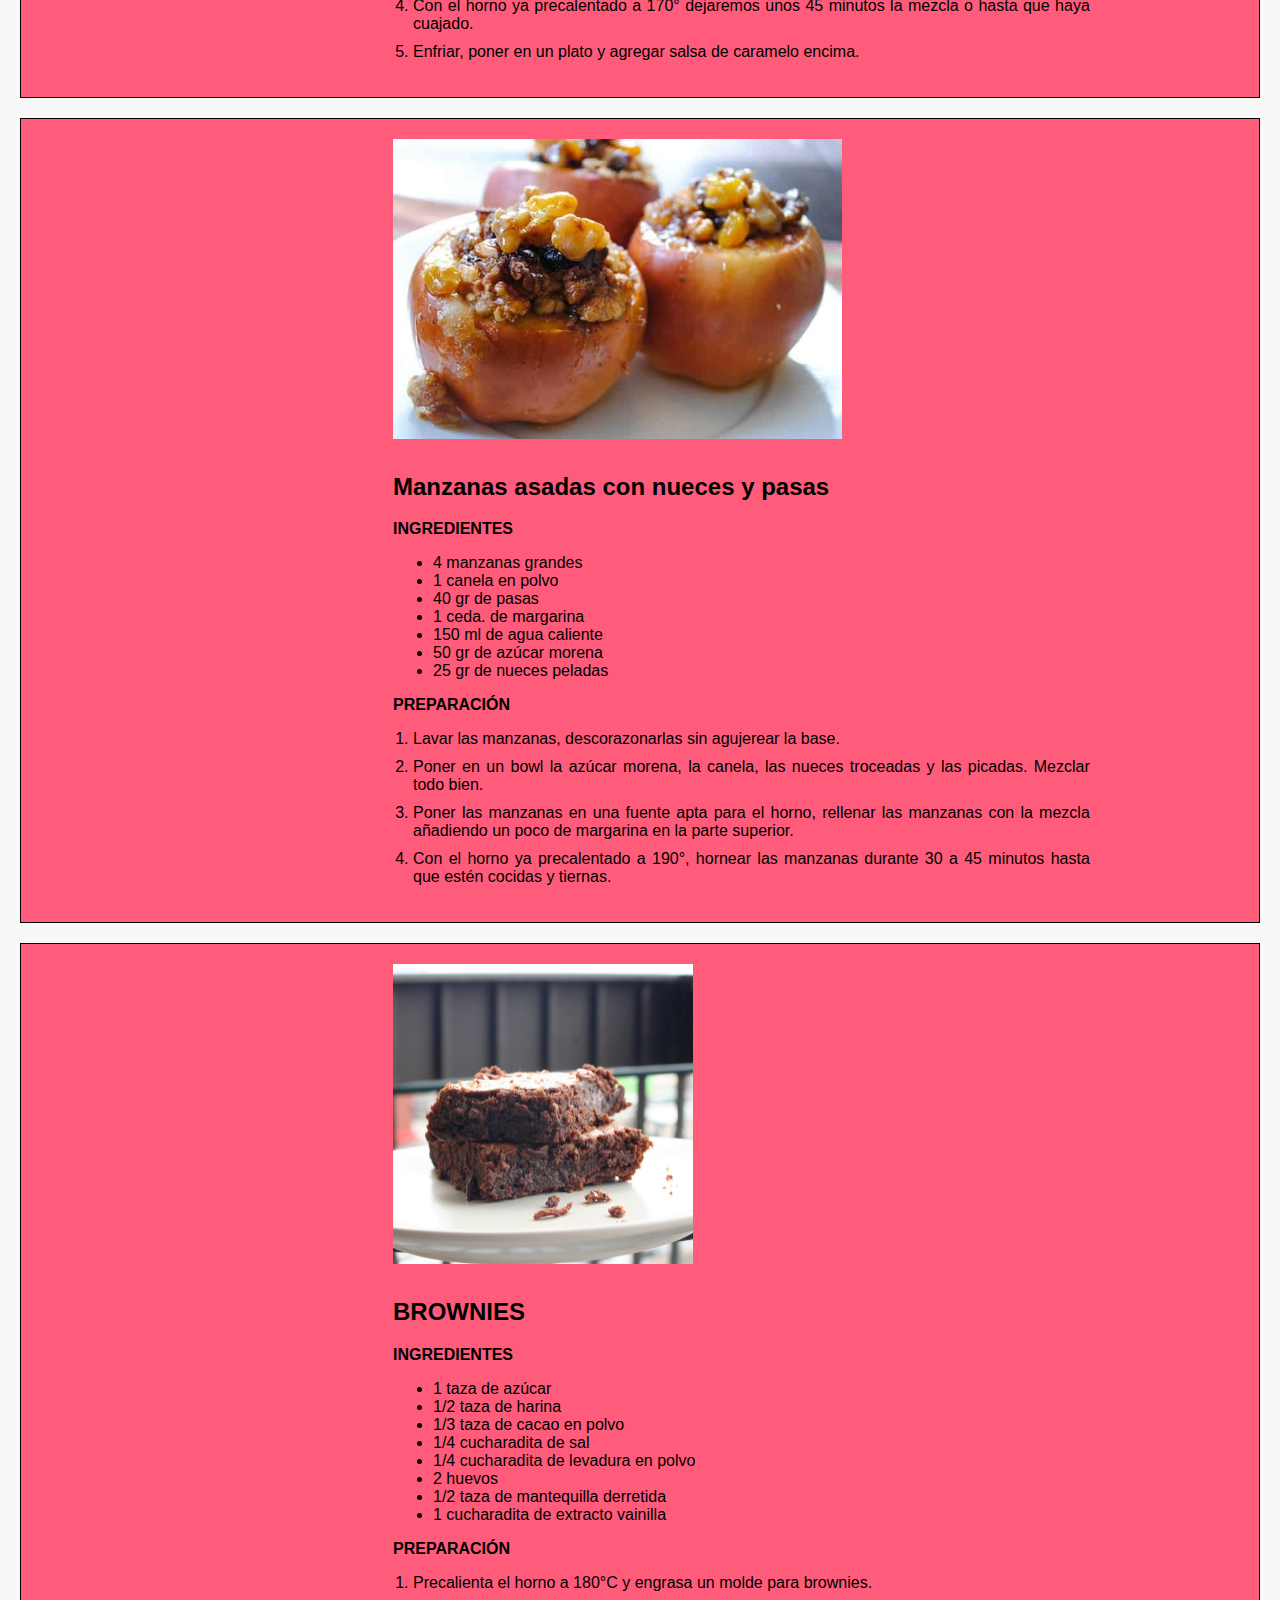
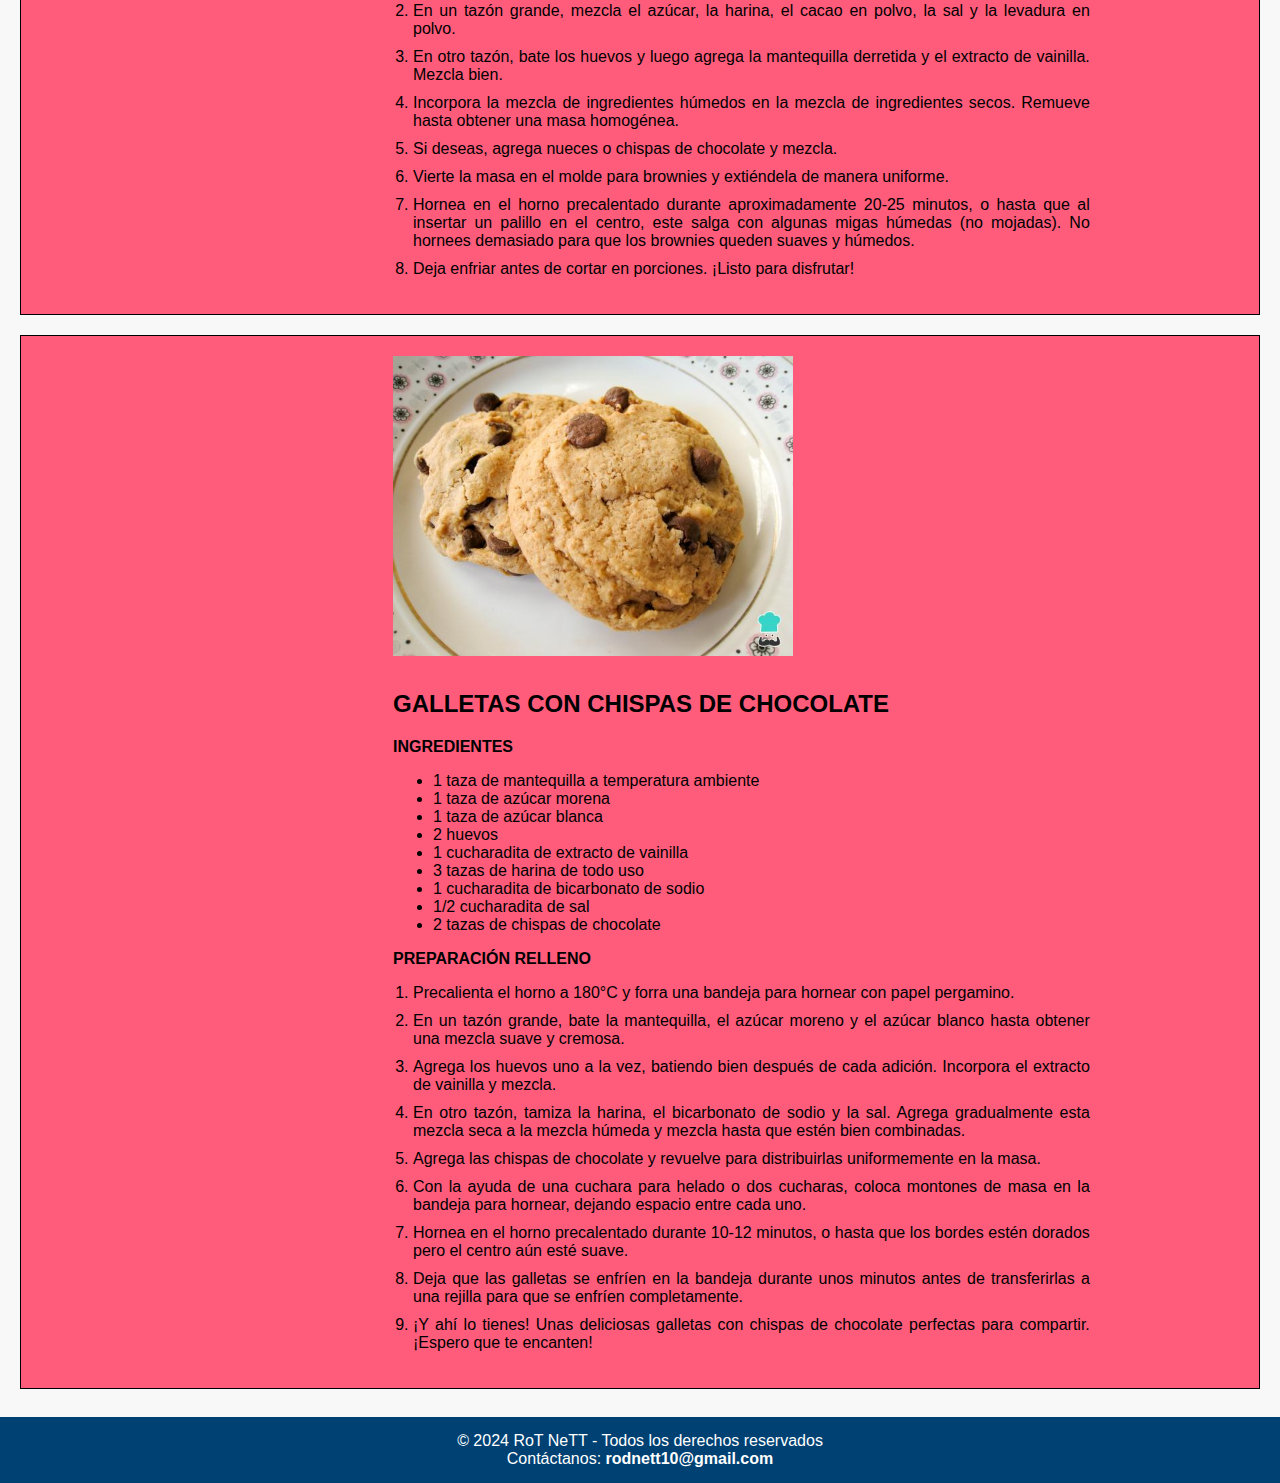
==== commit 6f454e60: "Add files via upload" ====
--- a/dulces.html
+++ b/dulces.html
@@ -39,24 +39,15 @@
           <ul>
             <li>1 kg de moras maduras</li>
             <li>1 kg de azúcar</li>
-            <li>1 limon</li>
+            <li>1 limón</li>
           </ul>
           <b>PREPARACIÓN</b>
-       <pre>
-  1. Lavar muy bien las moras y depositarlas en un 
-      bowl grande con azúcar y jugo de limon.
-
-  2. Dejar el bowl con las moras macerando durante
-      3 horas mínimo.
-
-  3. Pasar la mezcla a una olla y cocinar a fuego medio
-      por unos 40 min. se debe revolver retirando la 
-      espuma de la superficie. 
-   
-  4. Una vez espesa, dejar enfriar y guardar en frascos 
-      de vidrio. 
-      </pre>
-      
+          <ol class="paraffo">
+            <li>Lavar muy bien las moras y depositarlas en un bowl grande con azúcar y jugo de limón.</li>
+            <li>Dejar el bowl con las moras macerando durante 3 horas mínimo.</li>
+            <li>Pasar la mezcla a una olla y cocinar a fuego medio por unos 40 min. se debe revolver retirando la espuma de la superficie.</li>
+            <li>Una vez espesa, dejar enfriar y guardar en frascos de vidrio.</li>
+          </ol>
   
         </div>
 
@@ -69,30 +60,20 @@
           <p>INGREDIENTES</p>
           <ul>
             <li>1 ½ taza de azúcar</li>
-            <li>1 cda. de asencia de vainilla</li>
+            <li>1 cda. de esencia de vainilla</li>
             <li>3 cdas. de agua</li>
             <li>750 ml de leche </li>
             <li>6 huevos</li>
             <li>Salsa de caramelo </li>
           </ul>
           <b>PREPARACIÓN</b>
-       <pre>
-  1. Calentar a fuego lento en una olla el agua con  ½
-     taza de azúcar hasta que se caramelice, luego 
-     verte en un molde cubriendo toda la base.
-
-  2. Batir los huevos, la leche, la asencia de vainilla 
-     y la taza de azúcar hasta mezclar bien.
-
-  3. Vaciar la mezcla en el molde que teníamos con el 
-     caramelo.
-
-  4. Con el horno ya precalentado a 170° dejaremos unos 
-     45 minutos la mezcla o hasta que haya  cuajado.
-
-  5. Enfriar, poner en un plato y agregar salsa de caramelo 
-     encima.  
-      </pre>
+          <ol class="paraffo">
+            <li>Calentar a fuego lento en una olla el agua con ½ taza de azúcar hasta que se caramelice, luego verter en un molde cubriendo toda la base.</li>
+            <li>Batir los huevos, la leche, la esencia de vainilla y la taza de azúcar hasta mezclar bien.</li>
+            <li>Vaciar la mezcla en el molde que teníamos con el caramelo.</li>
+            <li>Con el horno ya precalentado a 170° dejaremos unos 45 minutos la mezcla o hasta que haya cuajado.</li>
+            <li>Enfriar, poner en un plato y agregar salsa de caramelo encima.</li>
+          </ol>
 
     
         </div>
@@ -108,29 +89,21 @@
           <p>INGREDIENTES</p>
           <ul>
             <li>4 manzanas grandes</li>
-            <li>1 cdta. de canela en polvo</li>
+            <li>1 canela en polvo</li>
             <li>40 gr de pasas</li>
-            <li>1 cda. de margarina</li>
+            <li>1 ceda. de margarina</li>
             <li>150 ml de agua caliente</li>
-            <li>50 gr de azucar morena</li>
+            <li>50 gr de azúcar morena</li>
             <li>25 gr de nueces peladas</li>
           </ul>
           <b>PREPARACIÓN</b>
-       <pre>
-  1. Lavar las manzanas, descorazonarlas sin agujerear
-     la base.
-
-  2. Poner en un bowl el azúcar morena, la canela, las 
-     nueces troceadas y las picadas. Mesclar todo bien.
-
-  3. Poner las manzanas en una fuente apta para el horno,
-     rellenar las manzanas con la mezcla añadiendo un poco
-     de margarina en la parte superiror.
-
-  4. Con el horno ya precalentado a 190° horneado las 
-     manzanas durante 30 a 45 minutos hasta que estén cocidas
-     y tiernas.
-      </pre>
+   
+          <ol class="paraffo">
+            <li>Lavar las manzanas, descorazonarlas sin agujerear la base.</li>
+            <li>Poner en un bowl la azúcar morena, la canela, las nueces troceadas y las picadas. Mezclar todo bien.</li>
+            <li>Poner las manzanas en una fuente apta para el horno, rellenar las manzanas con la mezcla añadiendo un poco de margarina en la parte superior.</li>
+            <li>Con el horno ya precalentado a 190°, hornear las manzanas durante 30 a 45 minutos hasta que estén cocidas y tiernas.</li>
+          </ol>
 
       
   
@@ -148,39 +121,20 @@
             <li>1/4 cucharadita  de sal</li>
             <li>1/4 cucharadita de levadura en polvo</li>
             <li>2 huevos</li>
-            <li>1/2 taza de matequilla derretia</li>
+            <li>1/2 taza de mantequilla derretida</li>
             <li>1 cucharadita de extracto vainilla </li>
           </ul>
           <b>PREPARACIÓN</b>
-       <pre>
-
-  1. Precalienta el horno a 180°C y engrasa un molde
-     para brownies.
-
-  2. En un tazón grande, mezcla el azúcar, la harina, 
-     el cacao en polvo, la sal y la levadura en polvo.
-        
-  3. En otro tazón, bate los huevos y luego agrega la 
-     mantequilla derretida y el extracto de vainilla. 
-     Mezcla bien.
-        
-  4. Incorpora la mezcla de ingredientes húmedos en la 
-     mezcla de ingredientes secos. Remueve hasta obtener 
-     una masa homogénea.
-        
-  5. Si deseas, agrega nueces o chispas de chocolate y mezcla.
-        
-  6. Vierte la masa en el molde para brownies y extiéndela de 
-     manera uniforme.
-        
-  7. Hornea en el horno precalentado durante aproximadamente
-     20-25 minutos, o hasta que al insertar un palillo en el 
-     centro, este salga con algunas migas húmedas (no mojadas). 
-     No hornees demasiado para que los brownies queden suaves y húmedos.
-        
-  8. Deja enfriar antes de cortar en porciones. ¡Listo para disfrutar!
-        
-      </pre>
+          <ol class="paraffo">
+            <li>Precalienta el horno a 180°C y engrasa un molde para brownies.</li>
+            <li>En un tazón grande, mezcla el azúcar, la harina, el cacao en polvo, la sal y la levadura en polvo.</li>
+            <li>En otro tazón, bate los huevos y luego agrega la mantequilla derretida y el extracto de vainilla. Mezcla bien.</li>
+            <li>Incorpora la mezcla de ingredientes húmedos en la mezcla de ingredientes secos. Remueve hasta obtener una masa homogénea.</li>
+            <li>Si deseas, agrega nueces o chispas de chocolate y mezcla.</li>
+            <li>Vierte la masa en el molde para brownies y extiéndela de manera uniforme.</li>
+            <li>Hornea en el horno precalentado durante aproximadamente 20-25 minutos, o hasta que al insertar un palillo en el centro, este salga con algunas migas húmedas (no mojadas). No hornees demasiado para que los brownies queden suaves y húmedos.</li>
+            <li>Deja enfriar antes de cortar en porciones. ¡Listo para disfrutar!</li>
+          </ol>
 
    
         </div>
@@ -191,8 +145,8 @@
           <p>INGREDIENTES</p>
           <ul>
             <li>1 taza de mantequilla a temperatura ambiente</li>
-            <li>1 taza de azucar morena</li>
-            <li>1 taza de azucar blanca</li>
+            <li>1 taza de azúcar morena</li>
+            <li>1 taza de azúcar blanca</li>
             <li>2 huevos</li>
             <li>1 cucharadita de extracto de vainilla</li>
             <li>3 tazas de harina de todo uso</li>
@@ -202,37 +156,17 @@
           </ul>
           
       <b>PREPARACIÓN RELLENO </b>
-      <pre>
-  1. Precalienta el horno a 180°C y forra una bandeja para
-     hornear con papel pergamino.
-
-  2. En un tazón grande, bate la mantequilla, el azúcar moreno 
-     y el azúcar blanco hasta obtener una mezcla suave y cremosa.
-
-  3. Agrega los huevos uno a la vez, batiendo bien después de cada
-     adición. Incorpora el extracto de vainilla y mezcla.
-
-  4. En otro tazón, tamiza la harina, el bicarbonato de sodio y la 
-     sal. Agrega gradualmente esta mezcla seca a la mezcla húmeda 
-     y mezcla hasta que estén bien combinadas.
-  
-  5. Agrega las chispas de chocolate y revuelve para distribuirlas 
-     uniformemente en la masa.
-
-  6. Con la ayuda de una cuchara para helado o dos cucharas, coloca 
-     montones de masa en la bandeja para hornear, dejando espacio entre cada uno.
-
-  7. Hornea en el horno precalentado durante 10-12 minutos, o hasta que los bordes 
-     estén dorados pero el centro aún esté suave.
-
-  8. Deja que las galletas se enfríen en la bandeja durante unos minutos antes de 
-     transferirlas a una rejilla para que se enfríen completamente.
-
-  9. ¡Y ahí lo tienes! Unas deliciosas galletas con chispas de chocolate perfectas 
-      para compartir. ¡Espero que te encanten!
-    
-       </pre>
-      
+      <ol class="paraffo">
+         <li>Precalienta el horno a 180°C y forra una bandeja para hornear con papel pergamino.</li>
+         <li>En un tazón grande, bate la mantequilla, el azúcar moreno y el azúcar blanco hasta obtener una mezcla suave y cremosa.</li>
+         <li>Agrega los huevos uno a la vez, batiendo bien después de cada adición. Incorpora el extracto de vainilla y mezcla.</li>
+         <li>En otro tazón, tamiza la harina, el bicarbonato de sodio y la sal. Agrega gradualmente esta mezcla seca a la mezcla húmeda y mezcla hasta que estén bien combinadas.</li>
+         <li>Agrega las chispas de chocolate y revuelve para distribuirlas uniformemente en la masa.</li>
+         <li>Con la ayuda de una cuchara para helado o dos cucharas, coloca montones de masa en la bandeja para hornear, dejando espacio entre cada uno.</li>
+         <li>Hornea en el horno precalentado durante 10-12 minutos, o hasta que los bordes estén dorados pero el centro aún esté suave.</li>
+         <li>Deja que las galletas se enfríen en la bandeja durante unos minutos antes de transferirlas a una rejilla para que se enfríen completamente.</li>
+         <li>¡Y ahí lo tienes! Unas deliciosas galletas con chispas de chocolate perfectas para compartir. ¡Espero que te encanten!</li>
+       </ol>
         </div>
      
        
--- a/estilo1.css
+++ b/estilo1.css
@@ -44,6 +44,7 @@
       display: none;
     }
   }
+
 
 
   html {
@@ -58,6 +59,22 @@
     text-align: center;
     padding: 1em;
   }
+
+
+  .paraffo {
+
+    text-align: justify;
+    margin-left: none; /* Centra el contenedor */
+    margin-right: auto; /* Centra el contenedor */
+    width: 80%; /* Define el ancho del contenedor, ajusta según necesites */
+    padding-left: 20px; /* Añade espacio a la izquierda para que los números no estén pegados al borde */
+  }
+  
+  .paraffo li {
+    margin-bottom: 10px; /* Espacio entre cada ítem de la lista */
+  }
+  
+
 
 .cocinero{
 
@@ -149,13 +166,16 @@
   font-weight: bold; /* Texto en negrita */
 }
 
+
+/*medidas para celulares */
+
 @media screen and (max-width: 768px) {
   header {
       margin-bottom: 50px;
   }
   
   nav {
-      margin-top: 70px;
+      margin-top: 68px;
   }
   
   .receta {
@@ -166,4 +186,19 @@
       max-width: 100%;
       height: auto;
   }
-}+  
+  /* Estilos para dispositivos móviles */
+  pre {
+      overflow-x: auto;
+      white-space: pre-wrap;
+      word-wrap: break-word;
+  }
+
+  nav a {
+    font-size: 8px; /* Reducimos el tamaño del texto */
+}
+}
+
+  footer {
+      padding: 15px 0;
+  }
